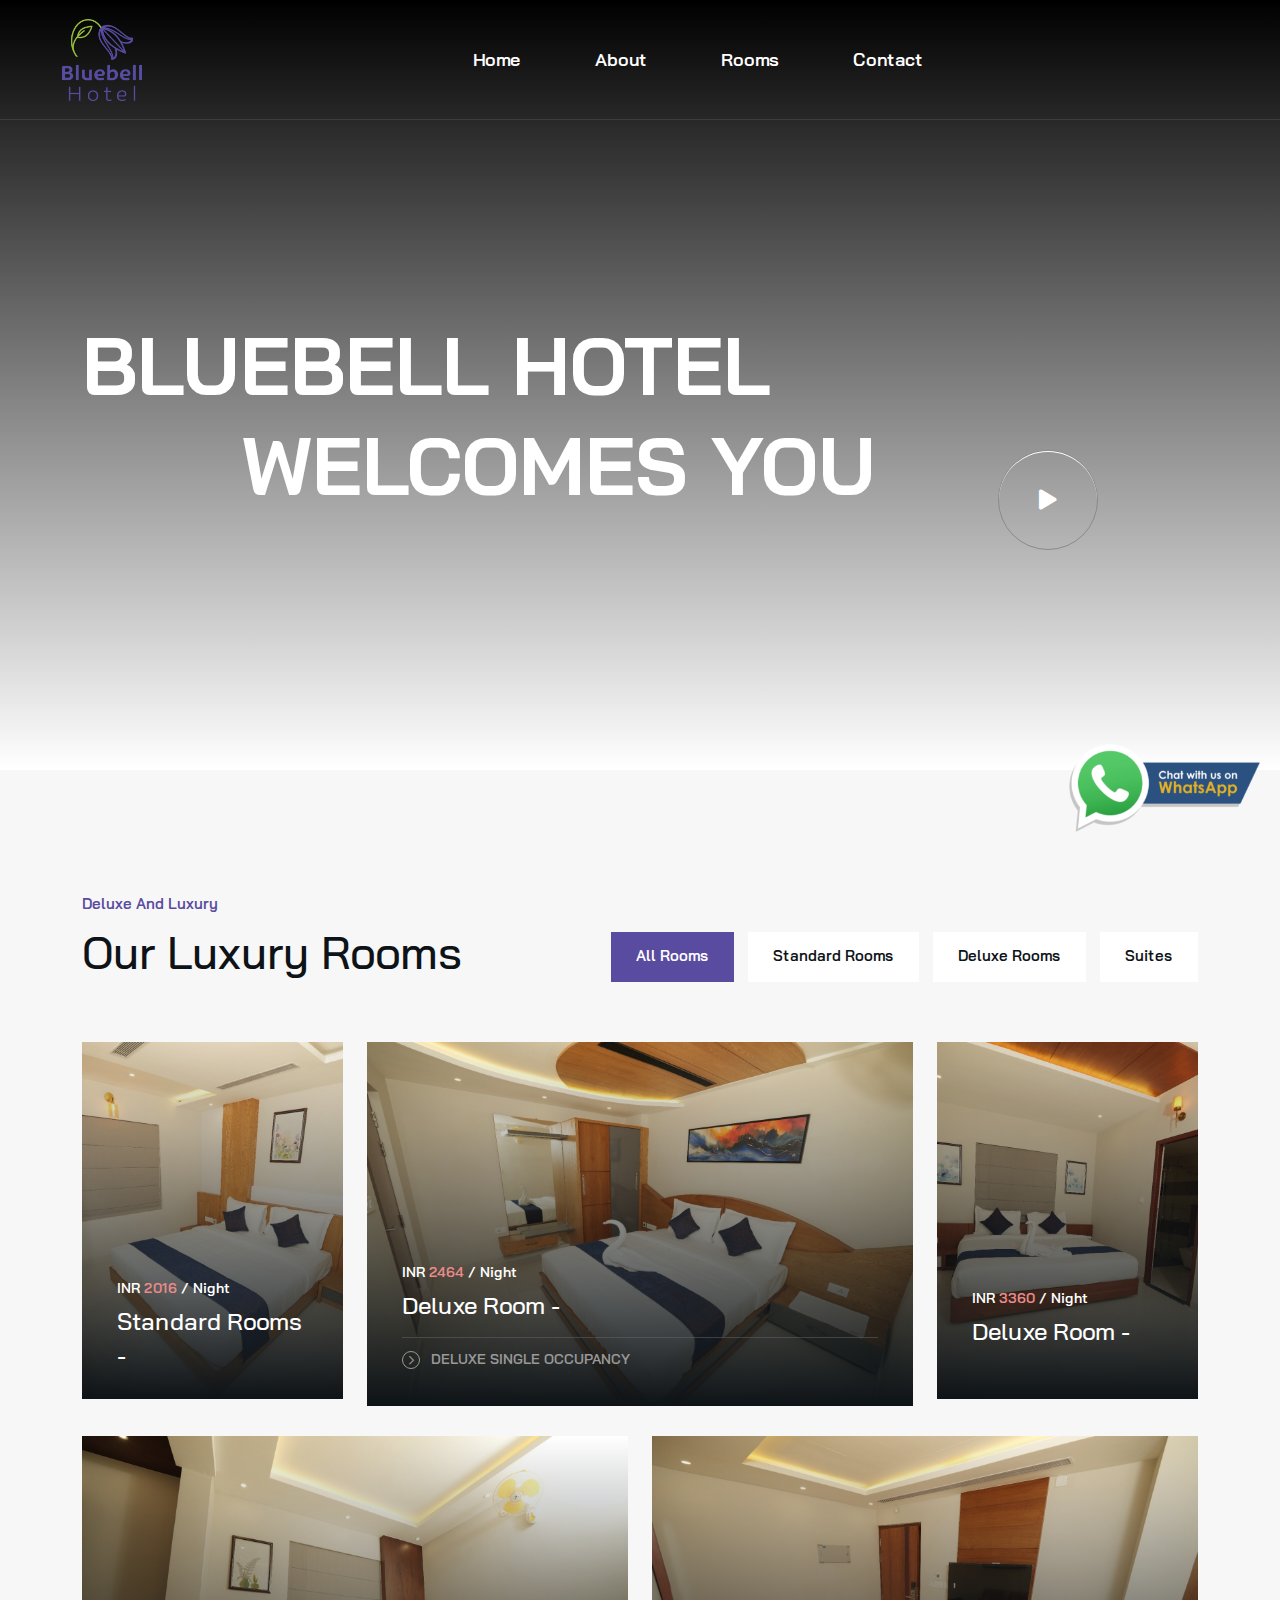
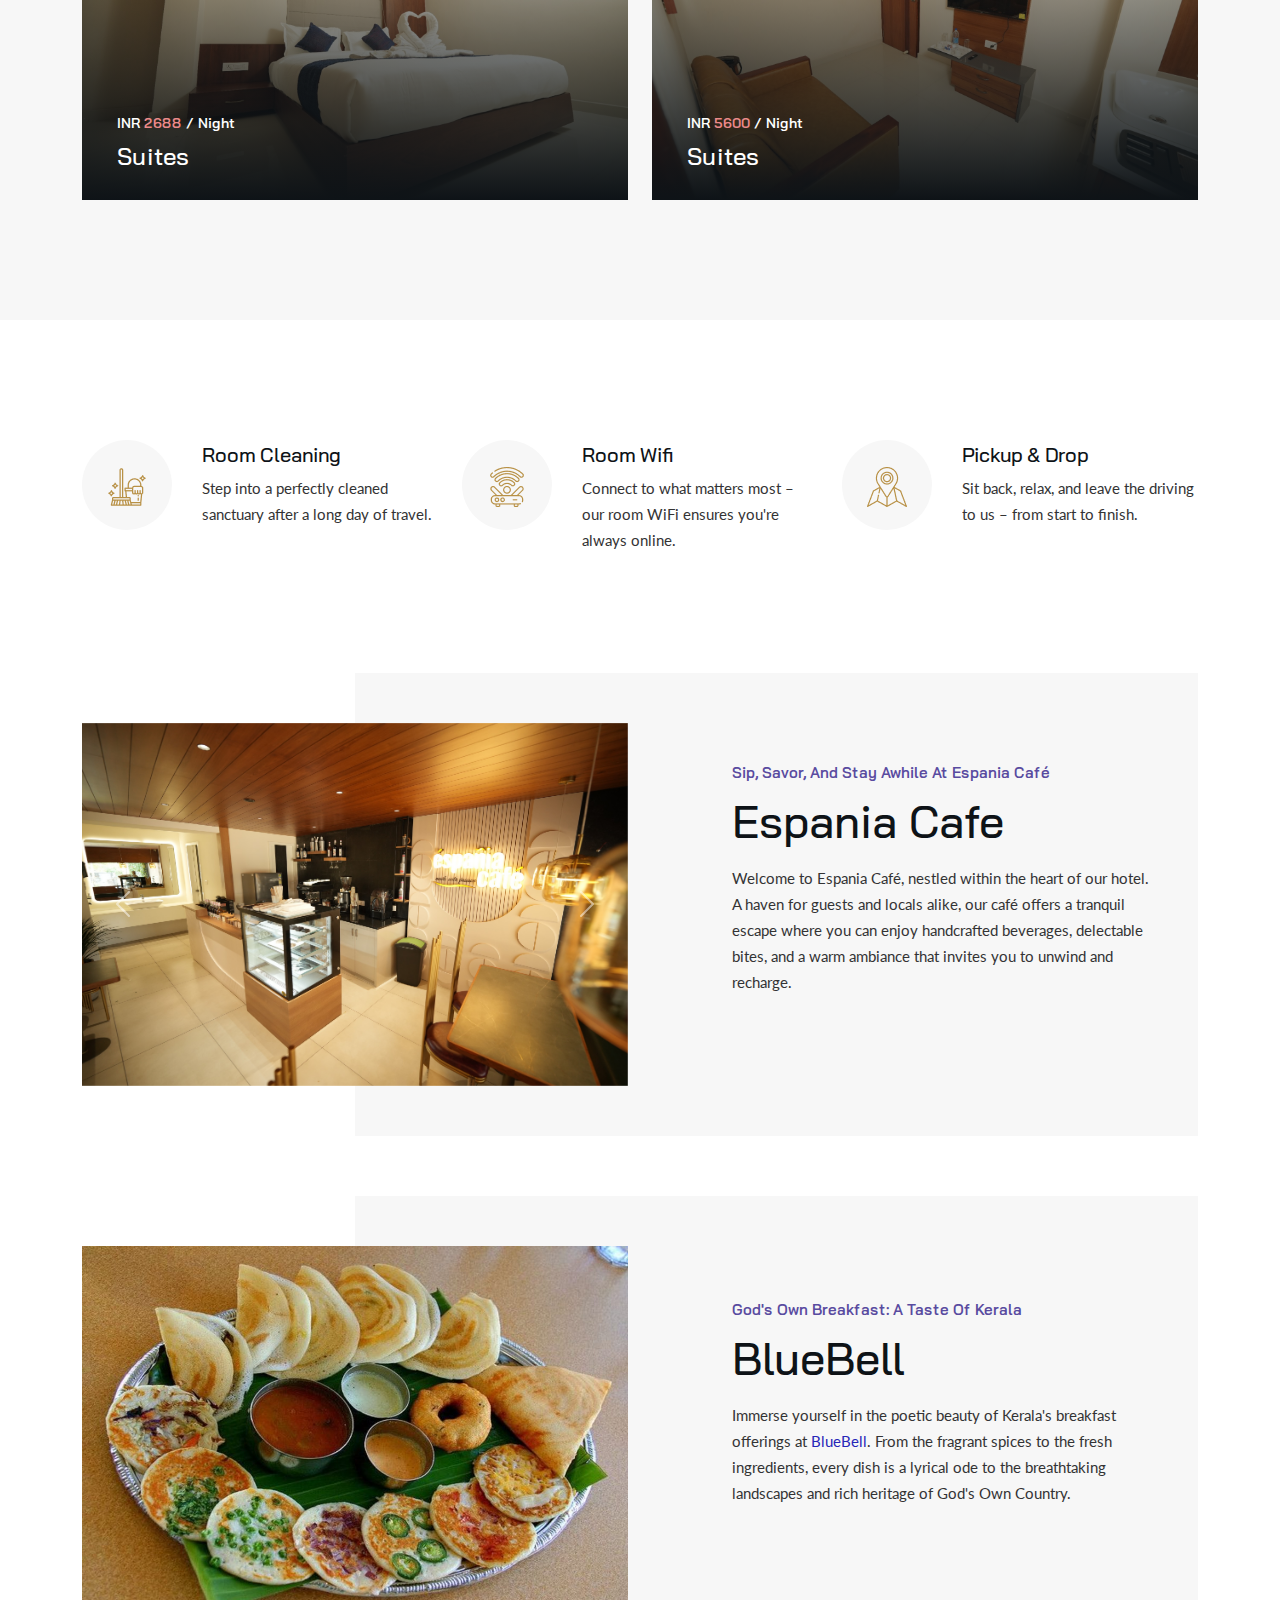
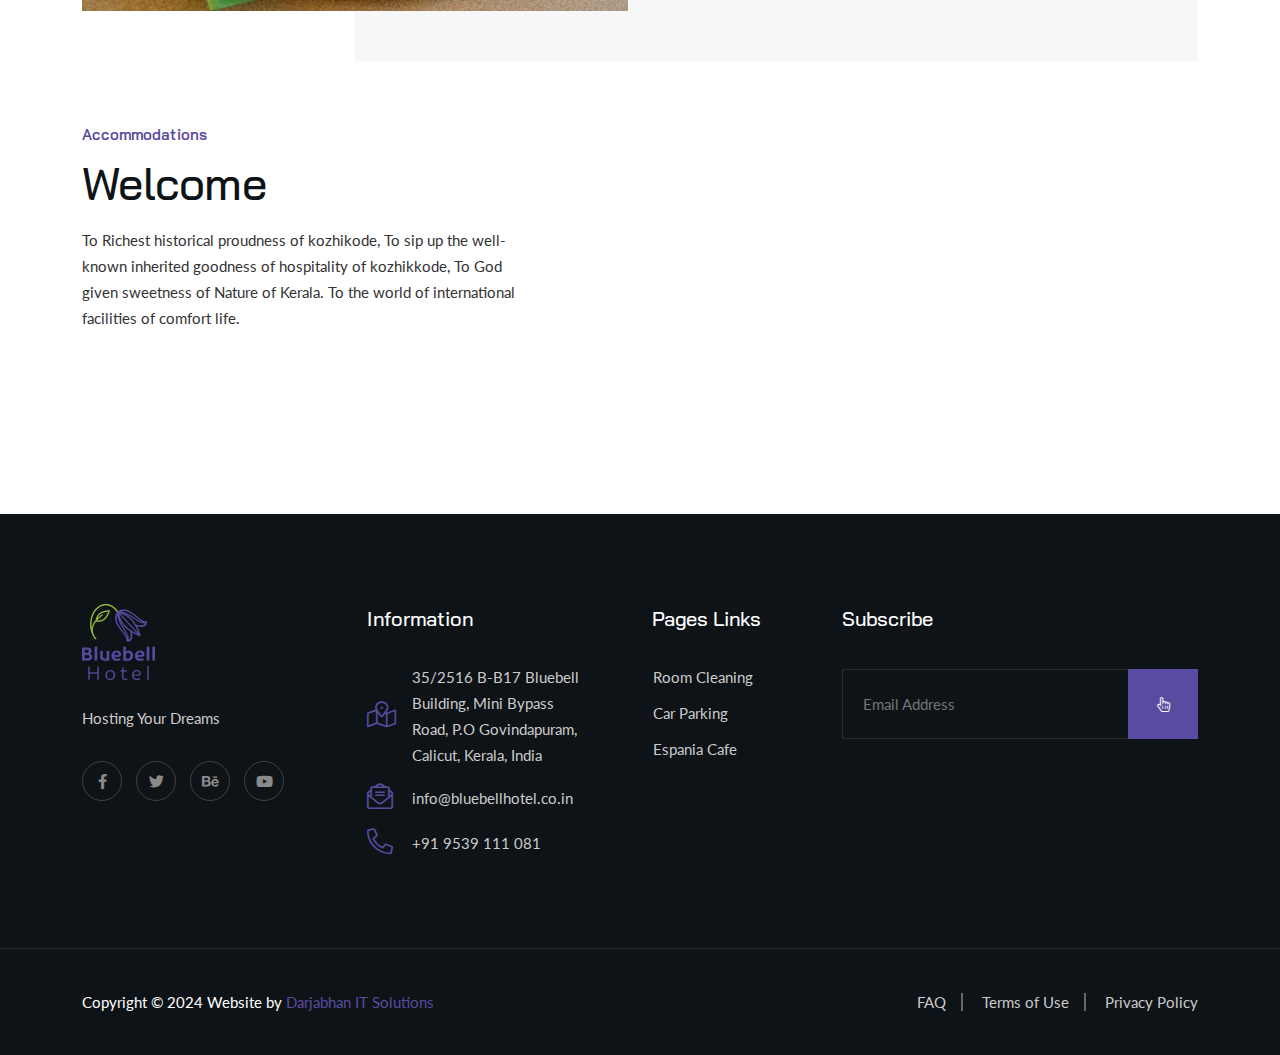
==== index.html @ e81a4ca1 "feature slide" ====
<!DOCTYPE html>
<html lang="en">

<head>
	<!-- Start Meta -->
	<meta charset="UTF-8">
	<meta http-equiv="X-UA-Compatible" content="IE=edge" />
	<meta name="description" content="Hostily - Luxury Hotel Booking HTML5 Template" />
	<meta name="keywords" content="Creative, Digital, multipage, landing, freelancer template" />
	<meta name="author" content="ThemeOri">
	<meta name="viewport" content="width=device-width, initial-scale=1">
	<meta name="description"
		content="Welcome to Blue Bell Hotel – a haven of luxury and comfort in Kozhikode. Explore our elegant accommodations, exceptional services, and discover the charm of our vibrant city. Book your stay today!">

	<meta name="keywords" content="Hotel in Kozhikode,Calicut,Hotel in Calicut,Calicut Hotels, Kozhikode Hotels,
					Calicut Airport, Calicut Railway, Blue Bell Hotel Kozhikode, BlueBellHotel Calicut, Best Hotel,
					Hygiene,Calicut Beach, Kozhikode Beach,Air India Express, Calicut food, Kozhikoden ,
					Blue Bell Hotel, Luxury Accommodation, Kozhikode, Hospitality, Comfort, Travel">
	<meta property="og:url" content="http://bluebellhotel.co.in/">
	<meta property="og:title" content="Best Hotels in Calicut | Blue Bell Hotel | Hotels in Kozhikode">
	<meta property="og:site_name" content="Blue Bell Hotel">
	<link rel="icon" href="" />


	<link rel="canonical" href="http://bluebellhotel.co.in/" />
	<!-- Title of Site -->
	<title>BlueBell Calicut</title>
	<!-- Favicons -->
	<link rel="icon" type="image/png" href="assets/Images/Logo.png">
	<!-- Bootstrap CSS -->
	<link rel="stylesheet" href="assets/css/bootstrap.min.css">
	<!-- Font Awesome CSS -->
	<link rel="stylesheet" href="assets/css/all.css">
	<!-- Animate CSS -->
	<link rel="stylesheet" href="assets/css/animate.css">
	<!-- Nice Select CSS -->
	<link rel="stylesheet" href="assets/css/nice-select.css">
	<!-- Swiper Bundle CSS -->
	<link rel="stylesheet" href="assets/css/swiper-bundle.min.css">
	<!-- Magnific Popup CSS -->
	<link rel="stylesheet" href="assets/css/magnific-popup.css">
	<!-- Mean Menu CSS -->
	<link rel="stylesheet" href="assets/css/meanmenu.min.css">
	<!-- Custom CSS -->
	<link rel="stylesheet" href="assets/sass/style.css">
</head>

<body>
	<!-- Preloader start -->
	<div class="theme-loader">
		<div class="spinner">
			<div class="double-bounce1"></div>
			<div class="double-bounce2"></div>
		</div>
	</div>
	<!-- Preloader end -->
	<!-- Header Area Start -->
	<div class="header__sticky one">
		<div class="header__area page">
			<div class="container custom__container">
				<div class="header__area-menubar">
					<div class="header__area-menubar-left">
						<div class="header__area-menubar-left-logo">
							<a href="index.html"><img src="assets/Images/BLUEBELL HOTEL LOGO - FINAL.png" width="80px"
									alt=""></a>
							<div class="responsive-menu"></div>
						</div>
					</div>
					<div class="header__area-menubar-right">
						<div class="header__area-menubar-right-menu menu-responsive">
							<ul id="mobilemenu">
								<li><a href="index.html">Home</a></li>
								<li><a href="about.html">About</a></li>
								<li><a href="room-style.html">Rooms</a></li>
								<li><a href="contact.html">Contact</a></li>

								<!-- <li class="menu-item-has-children"><a href="#">Pages</a>

									<ul class="sub-menu">
										<li><a href="about.html">About</a></li>
										<li><a href="services-team.html">Team</a></li>
										<li><a href="services-details.html">Services Details</a></li>
										<li><a href="coming-soon.html">Coming Soon</a></li>
									</ul>
								</li>
								<li class="menu-item-has-children"><a href="#">Room</a>
									<ul class="sub-menu">
										<li><a href="room-style.html">Room Style</a></li>
										<li><a href="room-modern.html">Room Modern</a></li>
										<li><a href="room-list.html">Room List</a></li>
										<li><a href="room-details.html">Room Details</a></li>
									</ul>
								</li> -->
								<!-- <li class="menu-item-has-children"><a href="#">Blog</a>
									<ul class="sub-menu">
										<li><a href="blog-grid.html">Blog Grid</a></li>
										<li><a href="blog-standard.html">Blog Standard</a></li>
										<li><a href="blog-details.html">Blog Details</a></li>
									</ul>
								</li> -->
							</ul>
						</div>
					</div>
					<div class="header__area-menubar-right-box">
						<!-- <div class="header__area-menubar-right-box-btn">
							<a class="theme-btn" href="contact.html">Book Now<i class="fal fa-long-arrow-right"></i></a>
						</div> -->
					</div>
				</div>
			</div>
		</div>
	</div>
	<!-- Header Area End -->
	<!-- Banner Area Start -->
	<!-- <div class="banner__area" data-background="assets/BlueBellImage/BluebellPhotos.jpg"> -->
	<div class="banner__area" >
		<div class="container">
			<div class="row">
				<div class="col-xl-12">
					<div class="banner__area-title">
						<h1>BLUEBELL HOTEL
							<span>WELCOMES YOU</span>
						</h1>
						<div class="banner__area-title-video">
							<div class="video__play">
								<a class="video-popup" href=""><i class="fas fa-play"></i></a>
							</div>
						</div>
					</div>
				</div>
			</div>
			<!-- <div class="row">
				<form action="#">
					<div class="check__area">
						<div class="check__area-item">						
							<p>Check In<input id="date" type="date"></p>								
						</div>
						<div class="check__area-item">						
							<p>Check Out<input id="date2" type="date"></p>								
						</div>
						<div class="check__area-item">						
							<div class="check__area-item-room">
								<p>Room</p>
								<select name="select">
									<option value="1">1 Room</option>
									<option value="2">2 Room</option>
									<option value="3">3 Room</option>
									<option value="4">4 Room</option>
									<option value="5">5 Room</option>
								</select>
							</div>								
						</div>
						<div class="check__area-item button">
							<button class="theme-btn" type="submit">Check Now</button>							
						</div>
					</div>
				</form>
			</div> -->
		</div>
		<div class="sliding-background">
			<img src="assets/BlueBellImage/BluebellPhotos.jpg" alt="Slide 1">
			<img src="assets/BlueBellImage/BluebellPhotos-2.jpg" alt="Slide 2">
			<img src="assets/BlueBellImage/BluebellPhotos-5.jpg" alt="Slide 3">
			<img src="assets/BlueBellImage/BluebellPhotos-7.jpg" alt="Slide 4">
			<!-- Add more images as needed -->
		</div>
	</div>
	<!-- Banner Area End -->

	<!-- Deluxe Area Start -->
	<div class="deluxe__area section-padding">
		<div class="container">
			<div class="row align-items-end mb-60">
				<div class="col-xl-5">
					<div class="deluxe__area-title">
						<span class="subtitle__one">Deluxe and Luxury</span>
						<h2>Our Luxury Rooms</h2>
					</div>
				</div>
				<div class="col-xl-7">
					<div class="deluxe__area-btn">
						<ul>
							<li class="active" data-filter="*">All Rooms</li>
							<li data-filter=".standard">Standard Rooms</li>
							<li data-filter=".deluxe">Deluxe Rooms</li>
							<li data-filter=".suite">Suites</li>
						</ul>
					</div>
				</div>
			</div>
			<div class="row deluxe__area-active">
				<div class="col-xl-3 col-lg-4 mb-30 standard">
					<div class="deluxe__area-item">
						<div class="deluxe__area-item-image">
							<img class="img__full" src="assets/BlueBellImage/Rooms/StdRoom/stdroom2.jpeg" alt="">
						</div>
						<div class="deluxe__area-item-content">
							<h6><a href="#">INR <span> 2016</span> / Night</a></h6>
							<h4><a href="room-details.html">Standard Rooms - <span></span></a></h4>
							<a class="simple-btn" href="contact.html"><i class="far fa-chevron-right"></i>
								Single occupancy
							</a>
						</div>
					</div>
				</div>
				<div class="col-xl-6 col-lg-8 mb-30 deluxe">
					<div class="deluxe__area-item deluxe__area-item-hover">
						<div class="deluxe__area-item-image">
							<img class="img__full" src="assets/BlueBellImage/Rooms/DeluxeRoom/delux5.jpeg" width="50%"
								height="50%" alt="">
						</div>
						<div class="deluxe__area-item-content">
							<h6><a href="#">INR <span>2464</span> / Night</a></h6>
							<h4><a href="room-details.html">Deluxe Room -</a></h4>
							<a class="simple-btn" href="contact.html"><i class="far fa-chevron-right"></i>
								Deluxe Single Occupancy
							</a>
						</div>
					</div>
				</div>
				<div class="col-xl-3 col-lg-4 mb-30 deluxe">
					<div class="deluxe__area-item">
						<div class="deluxe__area-item-image">
							<img class="img__full" src="assets/BlueBellImage/Rooms/DeluxeRoom/delux1.jpeg" alt="">
						</div>
						<div class="deluxe__area-item-content">
							<h6><a href="#">INR <span>3360</span> / Night</a></h6>
							<h4><a href="room-details.html">Deluxe Room -</a></h4>
							<a class="simple-btn" href="contact.html"><i class="far fa-chevron-right"></i>
								Deluxe Double Occupancy
							</a>
						</div>
					</div>
				</div>
				<div class="col-xl-6 col-lg-8 lg-mb-30 suite">
					<div class="deluxe__area-item">
						<div class="deluxe__area-item-image">
							<img class="img__full" src="assets/BlueBellImage/Rooms/Suit/suit2.jpeg" alt="">
						</div>
						<div class="deluxe__area-item-content">
							<h6><a href="#">INR <span>2688</span> / Night</a></h6>
							<h4><a href="room-details.html">Suites</a></h4>
							<a class="simple-btn" href="contact.html"><i class="far fa-chevron-right"></i>
								Suite Single Room (Double Occupancy)
							</a>
						</div>
					</div>
				</div>
				<div class="col-xl-6 suite">
					<div class="deluxe__area-item">
						<div class="deluxe__area-item-image">
							<img class="img__full" src="assets/BlueBellImage/Rooms/Suit/suit4.jpeg" alt="">
						</div>
						<div class="deluxe__area-item-content">
							<h6><a href="#">INR <span>5600</span> / Night</a></h6>
							<h4><a href="room-details.html">Suites</a></h4>
							<a class="simple-btn" href="contact.html"><i class="far fa-chevron-right"></i>
								Suite Double Room (4 Occupancy)
							</a>
						</div>
					</div>
				</div>
			</div>
		</div>
	</div>
	<!-- Deluxe Area End -->

	<!-- Accommodations Area End -->
	<!-- Video Area Start -->
	<!-- <div class="video__area" data-background="assets/Images/banner.jpg">
		<div class="container">
			<div class="row align-items-center">
				<div class="col-xxl-6 col-xl-7 col-lg-8">
					<div class="video__area-title">
						<h2>Book hotel rooms, get deals & book flights online.</h2>
					</div>
				</div>
				<div class="col-xxl-6 col-xl-5 col-lg-4">
					<div class="video__area-right">
						<div class="video__play">
							<a class="video-popup" href="https://www.youtube.com/watch?v=0WC-tD-njcA"><i class="fas fa-play"></i></a>
						</div>
					</div>
				</div>
			</div>
		</div>
	</div> -->
	<!-- Video Area End -->
	<!-- Services Area Start -->
	<div class="services__area section-padding">
		<div class="container">
			<div class="row">
				<div class="col-xl-4 col-lg-4 col-md-6 col-sm-6 lg-mb-30">
					<div class="services__area-item">
						<div class="services__area-item-icon">
							<img src="assets/img/icon/cleaning.png" alt="">
						</div>
						<div class="services__area-item-content">
							<h5><a href="#">Room Cleaning</a></h5>
							<p>Step into a perfectly cleaned sanctuary after a long day of travel.</p>
						</div>
					</div>
				</div>
				<div class="col-xl-4 col-lg-4 col-md-6 col-sm-6 sm-mb-30">
					<div class="services__area-item">
						<div class="services__area-item-icon">
							<img src="assets/img/icon/wifi.png" alt="">
						</div>
						<div class="services__area-item-content">
							<h5><a href="#">Room Wifi</a></h5>
							<p>Connect to what matters most – our room WiFi ensures you're always online.</p>
						</div>
					</div>
				</div>
				<div class="col-xl-4 col-lg-4 col-md-6 col-sm-6">
					<div class="services__area-item">
						<div class="services__area-item-icon">
							<img src="assets/img/icon/location.png" alt="">
						</div>
						<div class="services__area-item-content">
							<h5><a href="#">Pickup & Drop</a></h5>
							<p>Sit back, relax, and leave the driving to us – from start to finish.</p>
						</div>
					</div>
				</div>
			</div>
		</div>
	</div>
	<!-- Services Area End -->
	<!-- Feature Area Start -->
	<div class="feature__area">
		<div class="container">
			<div class="row align-items-center bg-left mb-60">
				<div class="col-xl-6 col-lg-6 ">
					<div class="feature__area-image">
						<div id="carouselExampleControls" class="carousel slide" data-bs-ride="carousel">
							<div class="carousel-inner">
							  <div class="carousel-item active">
								<img src="assets/BlueBellImage/espaniacafe2.jpeg" class="d-block w-100" alt="...">
							  </div>
							  <div class="carousel-item">
								<img src="assets/BlueBellImage/espania.JPG" class="d-block w-100" alt="...">
							  </div>
							  <div class="carousel-item">
								<img src="assets/BlueBellImage/esp.JPG" class="d-block w-100" alt="...">
							  </div>
							</div>
							<button class="carousel-control-prev" type="button" data-bs-target="#carouselExampleControls" data-bs-slide="prev">
							  <span class="carousel-control-prev-icon" aria-hidden="true"></span>
							  <span class="visually-hidden">Previous</span>
							</button>
							<button class="carousel-control-next" type="button" data-bs-target="#carouselExampleControls" data-bs-slide="next">
							  <span class="carousel-control-next-icon" aria-hidden="true"></span>
							  <span class="visually-hidden">Next</span>
							</button>
						  </div>
					</div>
				</div>
				<div class="col-xl-6 col-lg-6 ">
					<div class="feature__area-left">
						<div class="feature__area-left-title">
							<span class="subtitle__one">Sip, Savor, and Stay Awhile at Espania Café</span>
							<h2>Espania Cafe</h2>
							<p>Welcome to Espania Café, nestled within the heart of our hotel. A haven for guests and
								locals alike, our café offers a tranquil escape where you can enjoy handcrafted
								beverages, delectable bites, and a warm ambiance that invites you to unwind and
								recharge.</p>
							<!-- <a class="theme-border-btn" href="services-details.html">Read More<i
									class="fal fa-long-arrow-right"></i></a> -->
						</div>
					</div>
				</div>
			</div>
			<div class="row align-items-center bg-left mb-60">
				<div class="col-xl-6 col-lg-6">
					<div class="feature__area-image">
						<img class="img__full" src="assets/Images/IndianFood.jpg" alt="">
					</div>
				</div>
				<div class="col-xl-6 col-lg-6">
					<div class="feature__area-left">
						<div class="feature__area-left-title">
							<span class="subtitle__one">God's Own Breakfast: A Taste of Kerala</span>
							<h2>BlueBell</h2>
							<p>Immerse yourself in the poetic beauty of Kerala's breakfast offerings at <span
									style="color: rgb(38, 38, 184);">BlueBell</span>. From
								the fragrant spices to the fresh ingredients, every dish is a lyrical ode to the
								breathtaking landscapes and rich heritage of God's Own Country.</p>
							<!-- <a class="theme-border-btn" href="services-details.html">Read More<i
									class="fal fa-long-arrow-right"></i></a> -->
						</div>
					</div>
				</div>
			</div>
			<!-- <div class="row align-items-center bg-right mb-60">
				<div class="col-xl-6 col-lg-6  order-last order-lg-first">
					<div class="feature__area-left">
						<div class="feature__area-left-title">
							<span class="subtitle__one">Read Our Books</span>
							<h2>The Library</h2>
							<p>Proin massa augue, lacinia at blandit ac, fringilla scelerisque tortor. Mauris sit amet lectus porta,</p>
							<a class="theme-border-btn" href="services-details.html">Read More<i class="fal fa-long-arrow-right"></i></a>
						</div>
					</div>
				</div>
				<div class="col-xl-6 col-lg-6">
					<div class="feature__area-image">
						<img class="img__full" src="assets/img/features/feature-2.jpg" alt="">
					</div>
				</div>
			</div> -->

			<!-- <div class="row align-items-center bg-right">
				<div class="col-xl-6 col-lg-6 order-last order-lg-first">
					<div class="feature__area-left">
						<div class="feature__area-left-title">
							<span class="subtitle__one">Experiences</span>
							<h2>Swimming Pool</h2>
							<p>Proin massa augue, lacinia at blandit ac, fringilla scelerisque tortor. Mauris sit amet
								lectus porta,</p>
							<a class="theme-border-btn" href="services-details.html">Read More<i
									class="fal fa-long-arrow-right"></i></a>
						</div>
					</div>
				</div>
				<div class="col-xl-6 col-lg-6">
					<div class="feature__area-image">
						<img class="img__full" src="assets/Images/swimming.jpg" alt="">
					</div>
				</div>
			</div> -->
		</div>
	</div>
	<!-- Feature Area End -->
	<!-- Accommodations Area Start -->
	<!-- <div class="accommodations__area section-padding"> -->
	<div class="accommodations__area " style="padding-bottom: 10%;">
		<div class="container">
			<div class="row align-items-center">
				<div class="col-xl-5 col-lg-6 lg-mb-30">
					<div class="accommodations__area-title">
						<span class="subtitle__one">Accommodations</span>
						<h2>Welcome </h2>
						<p>To Richest historical proudness of kozhikode,
							To sip up the well-known inherited goodness of hospitality of kozhikkode,
							To God given sweetness of Nature of Kerala.
							To the world of international facilities of comfort life.
						</p>
						<!-- <a class="theme-btn" href="about.html">Read More<i class="fal fa-long-arrow-right"></i></a> -->
					</div>
				</div>
				<div class="col-xl-7 col-lg-6">
					<div class="accommodations__area-right">
						<div class="accommodations__area-right-image">
							<img src="assets/BlueBellImage/FrontOffice.JPG" alt="">
							<!-- <div class="accommodations__area-right-image-two">
								<img src="assets/BlueBellImage/esp.JPG" width="450px" alt="">
							</div> -->
						</div>
					</div>
				</div>
			</div>
		</div>
	</div>
	<!-- Testimonial Area Start -->
	<!-- <div class="testimonial__area section-padding pb-0">
		<div class="container">
			<div class="row">
				<div class="col-xl-12">
					<div class="testimonial__area-bg">
						<div class="swiper testimonial__slider">
							<div class="swiper-wrapper">
								<div class="swiper-slide">
									<div class="testimonial__area-item">
										<div class="testimonial__area-item-image">
											<img class="img__full" src="assets/Images/client1.png" alt="">
										</div>
										<div class="testimonial__area-item-content">
											<h4>David Beckham</h4>
											<span>UX Designer</span>
											<p>Proin massa augue, lacinia at blandit ac, fringilla scelerisque tortor.
												Mauris sit amet lectus porta, porta lectus non, malesuada neque. Integer
												in tempus leo. Quisque vitae leo ac ex suscipit iaculis eu in nisl.
												Donec vestibulum volutpat lectus, vel aliquet massa porttitor in.
												Integer eleifend</p>
										</div>
									</div>
								</div>
								<div class="swiper-slide">
									<div class="testimonial__area-item">
										<div class="testimonial__area-item-image">
											<img class="img__full" src="assets/img/avatar/testimonial-2.jpg" alt="">
										</div>
										<div class="testimonial__area-item-content">
											<h4>David Fincher</h4>
											<span>UX Designer</span>
											<p>Proin massa augue, lacinia at blandit ac, fringilla scelerisque tortor.
												Mauris sit amet lectus porta, porta lectus non, malesuada neque. Integer
												in tempus leo. Quisque vitae leo ac ex suscipit iaculis eu in nisl.
												Donec vestibulum volutpat lectus, vel aliquet massa porttitor in.
												Integer eleifend</p>
										</div>
									</div>
								</div>
								<div class="swiper-slide">
									<div class="testimonial__area-item">
										<div class="testimonial__area-item-image">
											<img class="img__full" src="assets/img/avatar/testimonial-3.jpg" alt="">
										</div>
										<div class="testimonial__area-item-content">
											<h4>Ridley Scott</h4>
											<span>UX Designer</span>
											<p>Proin massa augue, lacinia at blandit ac, fringilla scelerisque tortor.
												Mauris sit amet lectus porta, porta lectus non, malesuada neque. Integer
												in tempus leo. Quisque vitae leo ac ex suscipit iaculis eu in nisl.
												Donec vestibulum volutpat lectus, vel aliquet massa porttitor in.
												Integer eleifend</p>
										</div>
									</div>
								</div>
							</div>
						</div>
						<div class="testimonial__area-item-dots">
							<div class="pagination"></div>
						</div>
					</div>
				</div>
			</div>
		</div>
	</div> -->
	<!-- Testimonial Area End -->
	<!-- Blog Area Start -->
	<!-- <div class="blog__area section-padding">
		<div class="container">
			<div class="row mb-60">
				<div class="col-xl-12">
					<div class="blog__area-title">
						<span class="subtitle__one">Our Blog</span>
						<h2>Read Our Blog amd News</h2>						
					</div>					
				</div>
			</div>
			<div class="row">
				<div class="col-xl-4 col-lg-6 xl-mb-30">
					<div class="blog__area-item">
						<div class="blog__area-item-image">
							<a href="blog-details.html"><img src="assets/img/blog/blog-1.jpg" alt=""></a>
						</div>
						<div class="blog__area-item-content">
							<div class="blog__area-item-content-box">
								<div class="blog__area-item-content-box-date">
									<h3>27</h3>
									<span>July 2022</span>
								</div>
								<div class="blog__area-item-content-box-title">
									<h5><a href="blog-details.html">The ultimate guide to finding the best hotels in your area.</a></h5>
								</div>
							</div>
							<div class="blog__area-item-content-btn">
								<a class="simple-btn-2" href="blog-details.html">Read More<i class="fal fa-long-arrow-right"></i></a>
							</div>
						</div>
					</div>
				</div>
				<div class="col-xl-4 col-lg-6 lg-mb-30">
					<div class="blog__area-item blog__area-item-hover">
						<div class="blog__area-item-image">
							<a href="blog-details.html"><img src="assets/img/blog/blog-2.jpg" alt=""></a>
						</div>
						<div class="blog__area-item-content">
							<div class="blog__area-item-content-box">
								<div class="blog__area-item-content-box-date">
									<h3>27</h3>
									<span>July 2022</span>
								</div>
								<div class="blog__area-item-content-box-title">
									<h5><a href="blog-details.html">Book a room Today most Affordable Rates.</a></h5>
								</div>
							</div>
							<div class="blog__area-item-content-btn">
								<a class="simple-btn-2" href="blog-details.html">Read More<i class="fal fa-long-arrow-right"></i></a>
							</div>
						</div>
					</div>
				</div>
				<div class="col-xl-4 col-lg-6">
					<div class="blog__area-item">
						<div class="blog__area-item-image">
							<a href="blog-details.html"><img src="assets/img/blog/blog-3.jpg" alt=""></a>
						</div>
						<div class="blog__area-item-content">
							<div class="blog__area-item-content-box">
								<div class="blog__area-item-content-box-date">
									<h3>27</h3>
									<span>July 2022</span>
								</div>
								<div class="blog__area-item-content-box-title">
									<h5><a href="blog-details.html">Hotel Booking is the best choice for hotel booking.</a></h5>
								</div>
							</div>
							<div class="blog__area-item-content-btn">
								<a class="simple-btn-2" href="blog-details.html">Read More<i class="fal fa-long-arrow-right"></i></a>
							</div>
						</div>
					</div>
				</div>
			</div>
		</div>
	</div> -->
	<!-- Blog Area End -->
	<!-- Footer Area Start -->
	<div class="footer__area">
		<div class="container">
			<div class="row">
				<div class="col-xl-3 col-lg-3 col-md-6 col-sm-6 sm-mb-30">
					<div class="footer__area-widget">
						<div class="footer__area-widget-about">
							<div class="footer__area-widget-about-logo">
								<a href="index.html"><img src="assets/Images/bluebell_hotel_logo_final (2).png"
										alt=""></a>
							</div>
							<p>Hosting Your Dreams
							</p>
							<div class="footer__area-widget-about-social">
								<ul>
									<li><a href="#"><i class="fab fa-facebook-f"></i></a>
									</li>
									<li><a href="#"><i class="fab fa-twitter"></i></a>
									</li>
									<li><a href="#"><i class="fab fa-behance"></i></a>
									</li>
									<li><a href="#"><i class="fab fa-youtube"></i></a>
									</li>
								</ul>
							</div>
						</div>
					</div>
				</div>
				<div class="col-xl-3 col-lg-3 col-md-6 col-sm-6 lg-mb-30">
					<div class="footer__area-widget">
						<h5>Information</h5>
						<div class="footer__area-widget-contact">
							<div class="footer__area-widget-contact-item">
								<div class="footer__area-widget-contact-item-icon">
									<i class="fal fa-map-marked-alt"></i>
								</div>
								<div class="footer__area-widget-contact-item-content">
									<span><a href="#">35/2516 B-B17 Bluebell Building, Mini Bypass Road, P.O
											Govindapuram,
											Calicut, Kerala, India </a></span>
								</div>
							</div>
							<div class="footer__area-widget-contact-item">
								<div class="footer__area-widget-contact-item-icon">
									<i class="fal fa-envelope-open-text"></i>
								</div>
								<div class="footer__area-widget-contact-item-content">
									<span><a href="mailto:help.info@gamil.com">info@bluebellhotel.co.in</a></span>
								</div>
							</div>
							<div class="footer__area-widget-contact-item">
								<div class="footer__area-widget-contact-item-icon">
									<i class="fal fa-phone-alt"></i>
								</div>
								<div class="footer__area-widget-contact-item-content">
									<span><a href="tel:+91 9539 111 081">+91 9539 111 081</a></span>
								</div>
							</div>
						</div>
					</div>
				</div>
				<div class="col-xl-2 col-lg-2 col-md-5 col-sm-4 sm-mb-30">
					<div class="footer__area-widget">
						<h5>Pages Links</h5>
						<div class="footer__area-widget-menu">
							<ul>
								<li><a href=""><i class="fal fa-angle-double-right"></i>Room
										Cleaning</a></li>
								<li><a href=""><i class="fal fa-angle-double-right"></i>Car
										Parking</a></li>
								<li><a href=""><i class="fal fa-angle-double-right"></i>Espania Cafe
									</a></li>
							</ul>
						</div>
					</div>
				</div>
				<div class="col-xl-4 col-lg-4 col-md-7 col-sm-8">
					<div class="footer__area-widget">
						<h5>Subscribe</h5>
						<div class="footer__area-widget-subscribe">
							<form action="#">
								<input type="text" name="email" placeholder="Email Address" required="">
								<button type="submit"><i class="fal fa-hand-pointer"></i></button>
							</form>
						</div>
					</div>
				</div>
			</div>
		</div>
		<div class="copyright__area">
			<div class="container">
				<div class="row align-items-center">
					<div class="col-xl-6 col-lg-6 col-md-7 md-mb-10">
						<div class="copyright__area-left md-t-center">
							<p>Copyright © 2024 <a href="https://themeforest.net/user/themeori/portfolio"></a>
								Website by <a href="index.html">Darjabhan IT Solutions</a></p>
						</div>
					</div>
					<div class="col-xl-6 col-lg-6 col-md-5">
						<div class="copyright__area-right t-right md-t-center">
							<ul>
								<li><a href="#">FAQ</a></li>
								<li><a href="#">Terms of Use</a></li>
								<li><a href="#">Privacy Policy</a></li>
							</ul>
						</div>
					</div>
				</div>
			</div>
		</div>
	</div>
	<!-- Footer Area End -->
	<!--Whatsapp Btn Start-->
	<!-- WhatsApp Button -->
	<a href="https://wa.me/9539111081" target="_blank" class="whatsapp-btn text-end pb-5" id="whatsappBtn">
		<img src="assets/img/icon/whatsapp.png" alt="WhatsApp">
	</a>
	<!--Whatsapp Btn End-->
	<!-- Scroll Btn Start -->
	<div class="scroll-up">
		<svg class="scroll-circle svg-content" width="100%" height="100%" viewBox="-1 -1 102 102">
			<path d="M50,1 a49,49 0 0,1 0,98 a49,49 0 0,1 0,-98" />
		</svg>
	</div>
	<!-- Scroll Btn End -->
	<!-- Main JS -->
	<script src="assets/js/jquery-3.6.0.min.js"></script>
	<!-- Bootstrap JS -->
	<script src="assets/js/bootstrap.min.js"></script>
	<!-- Counter Up JS -->
	<script src="assets/js/jquery.counterup.min.js"></script>
	<!-- Popper JS -->
	<script src="assets/js/popper.min.js"></script>
	<!-- Magnific Popup JS -->
	<script src="assets/js/jquery.magnific-popup.min.js"></script>
	<!-- Nice Select JS -->
	<script src="assets/js/jquery.nice-select.min.js"></script>
	<!-- Swiper Bundle JS -->
	<script src="assets/js/swiper-bundle.min.js"></script>
	<!-- Waypoints JS -->
	<script src="assets/js/jquery.waypoints.min.js"></script>
	<!-- Mean Menu JS -->
	<script src="assets/js/jquery.meanmenu.min.js"></script>
	<!-- Isotope JS -->
	<script src="assets/js/isotope.pkgd.min.js"></script>
	<!-- Custom JS -->
	<script src="assets/js/custom.js"></script>
	<script async src="https://www.googletagmanager.com/gtag/js?id=G-JFGZ6PV6GW">
	</script>
	<script>
		window.dataLayer = window.dataLayer || [];
		function gtag() { dataLayer.push(arguments); }
		gtag('js', new Date());

		gtag('config', 'G-JFGZ6PV6GW');
	</script>
</body>

</html>
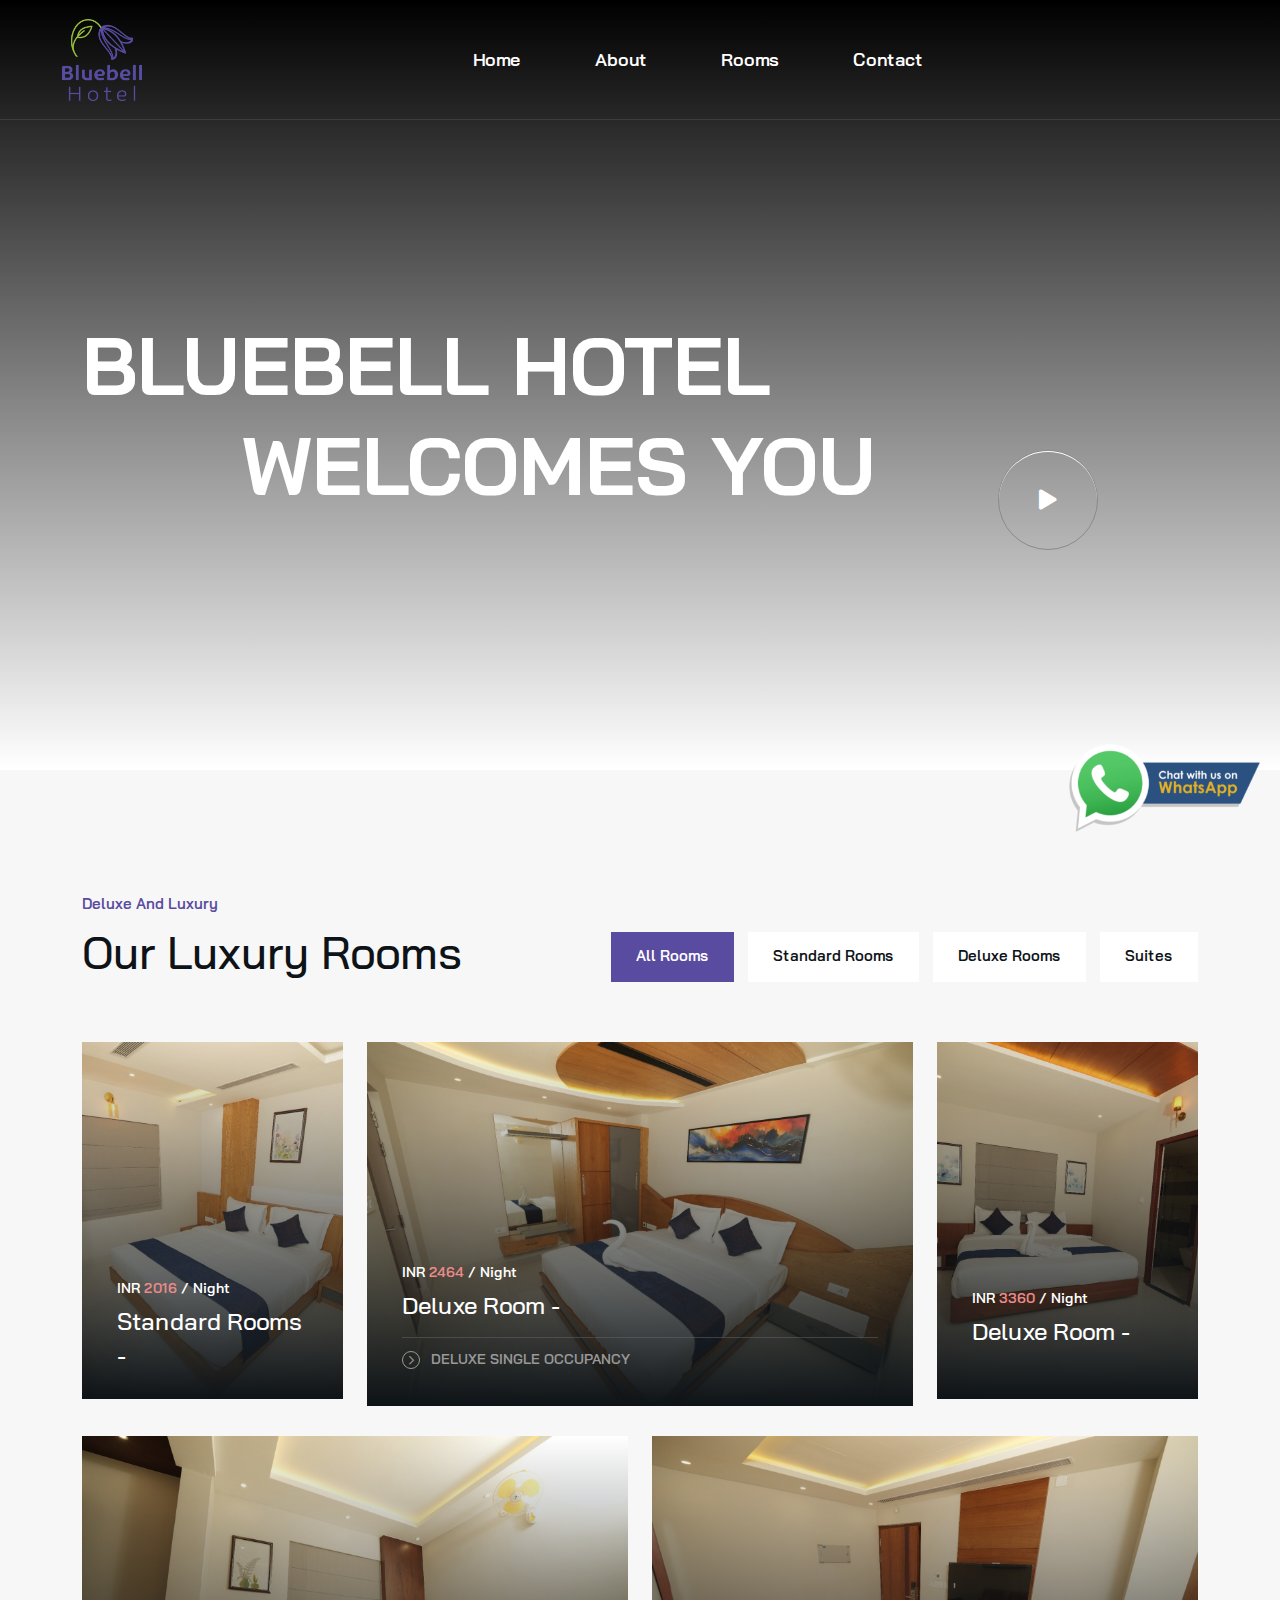
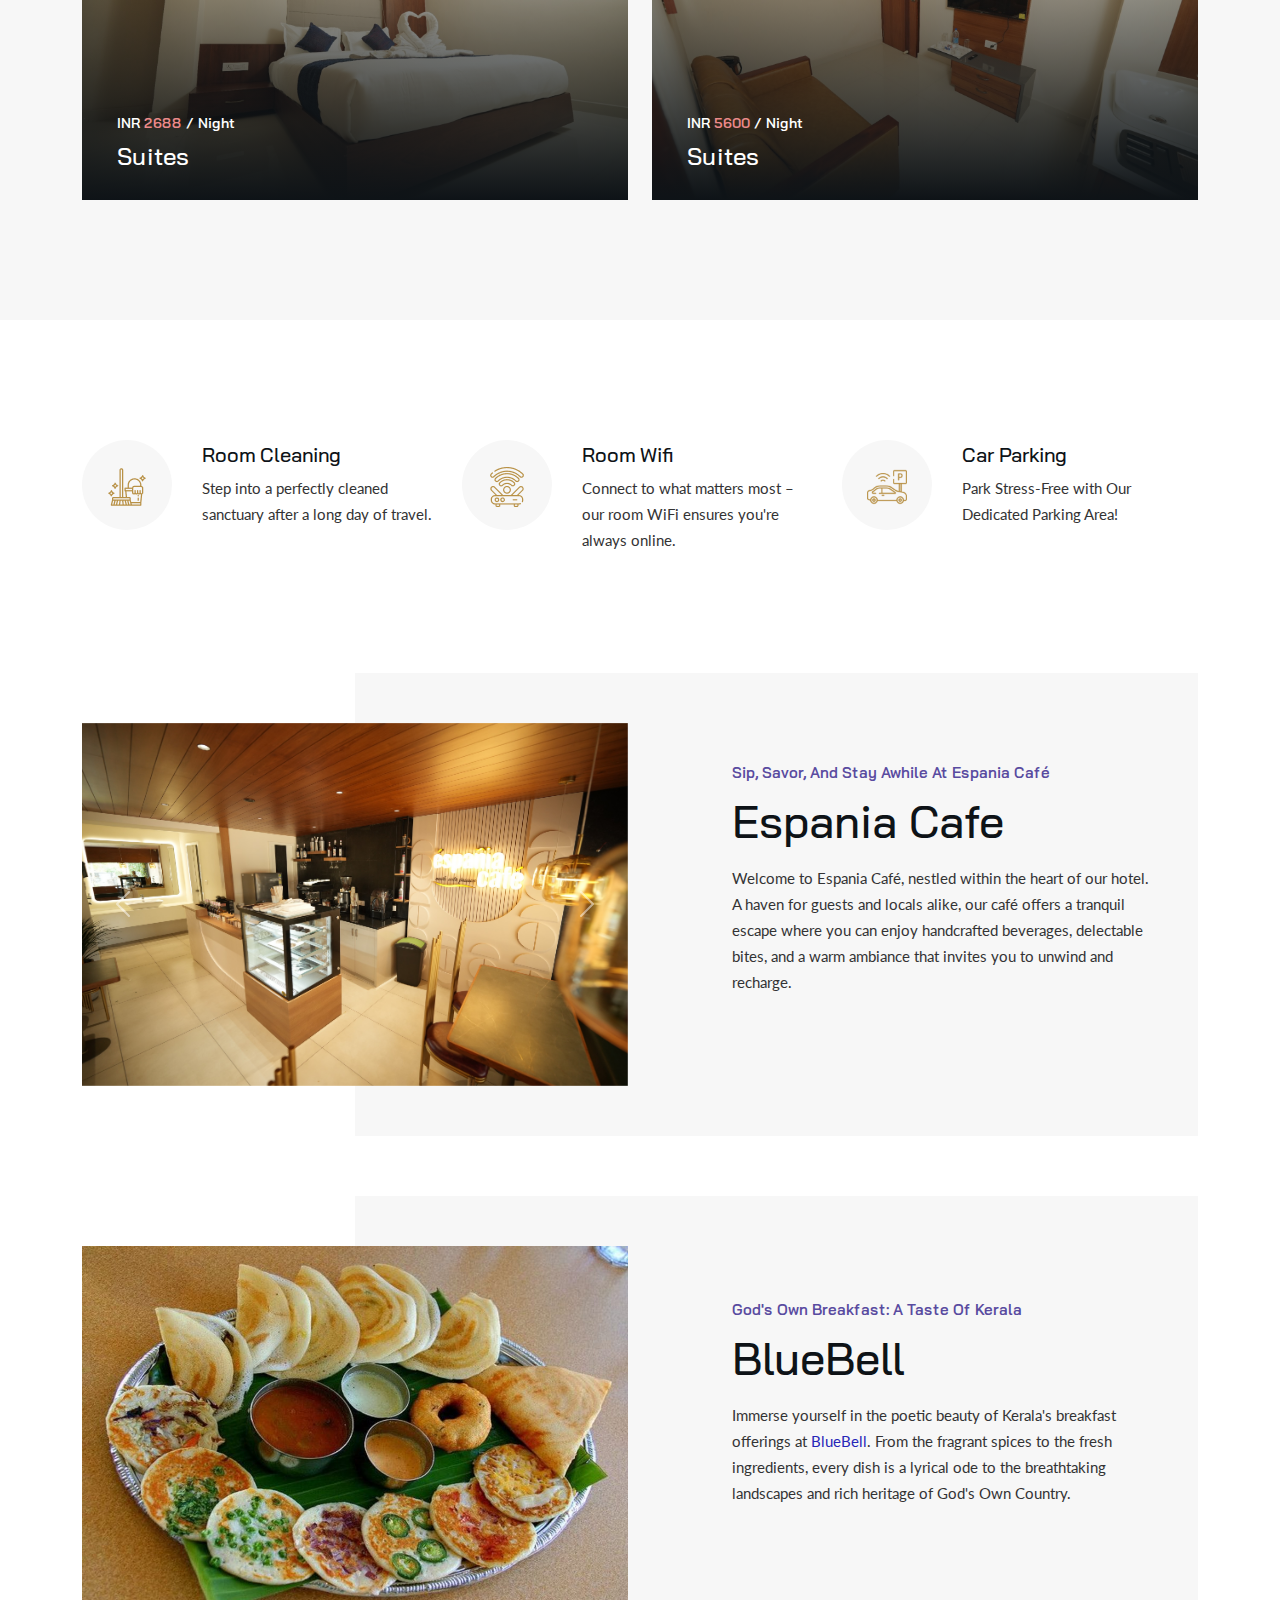
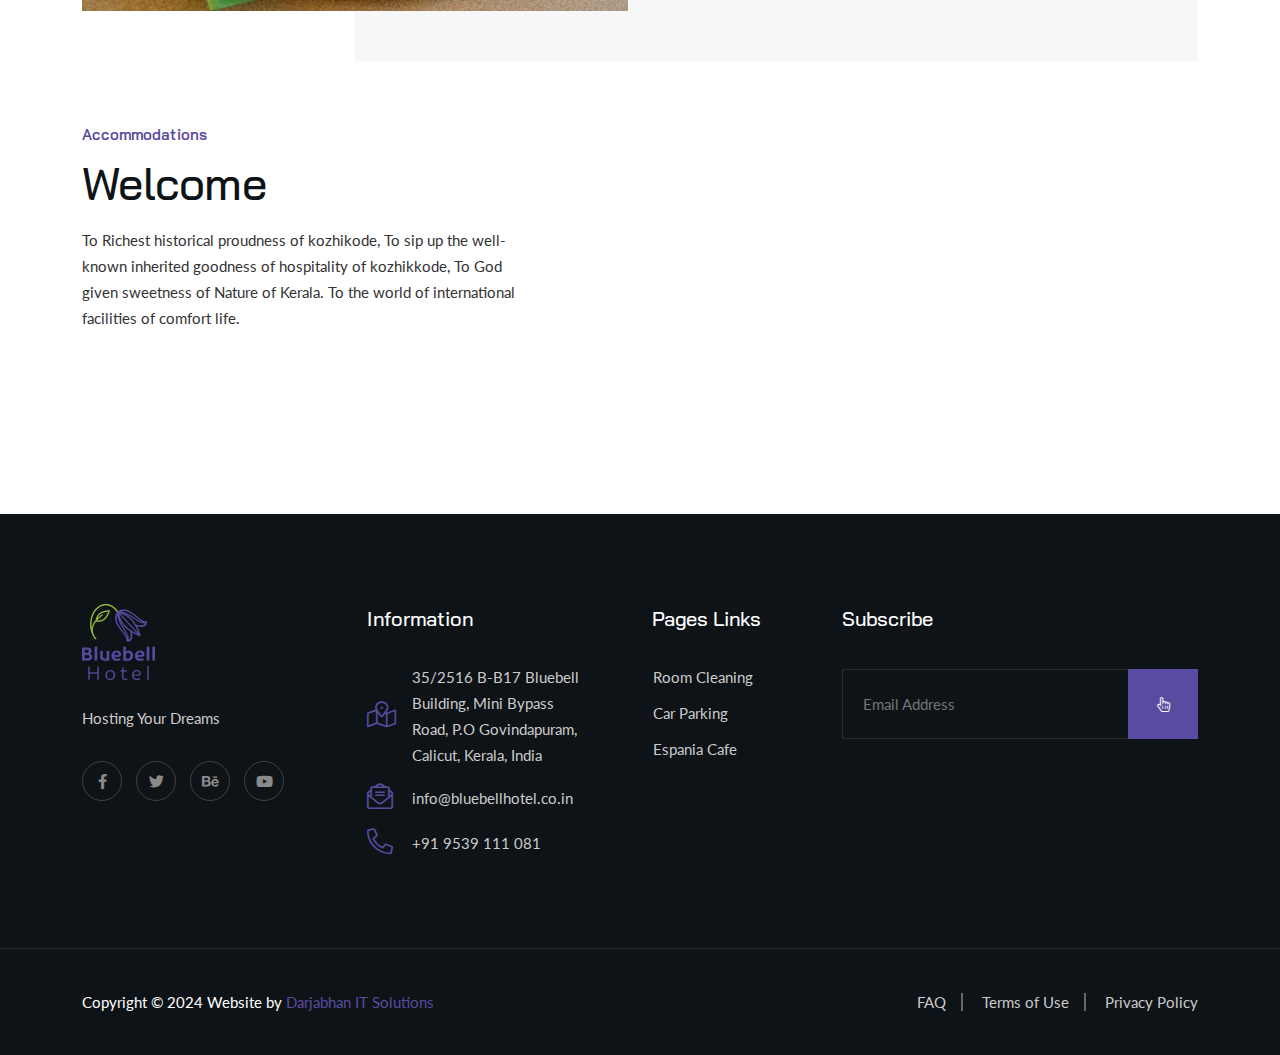
==== commit 58d1a95a: "car parking" ====
--- a/index.html
+++ b/index.html
@@ -315,11 +315,11 @@
 				<div class="col-xl-4 col-lg-4 col-md-6 col-sm-6">
 					<div class="services__area-item">
 						<div class="services__area-item-icon">
-							<img src="assets/img/icon/location.png" alt="">
+							<img src="assets/img/icon/car-parking.png" alt="">
 						</div>
 						<div class="services__area-item-content">
-							<h5><a href="#">Pickup & Drop</a></h5>
-							<p>Sit back, relax, and leave the driving to us – from start to finish.</p>
+							<h5><a href="#">Car Parking</a></h5>
+							<p>Park Stress-Free with Our Dedicated Parking Area!</p>
 						</div>
 					</div>
 				</div>
--- a/assets/sass/style.css
+++ b/assets/sass/style.css
@@ -8104,31 +8104,3 @@
 
 
 
-/* .feature-sliding img {
-  position: absolute;
-  top: 0;
-  left: 0;
-  width: 50%;
-  height: 100%;
-  opacity: 0;
-  transition: opacity 1s ease-in-out;
-}
-
-.feature-sliding img.active {
-  opacity: 1;
-  z-index: 1;
-}
-
-
-@media (max-width: 576px) {
- 
-    .feature-sliding img {
-        width: 100%; /* Set width to 100% of container */
-        height: 100%; /* Allow height to adjust proportionally */
-        opacity: 0;
-        transition: opacity 1s ease-in-out;
-        z-index: 1;
-    }
-    
-} */
-
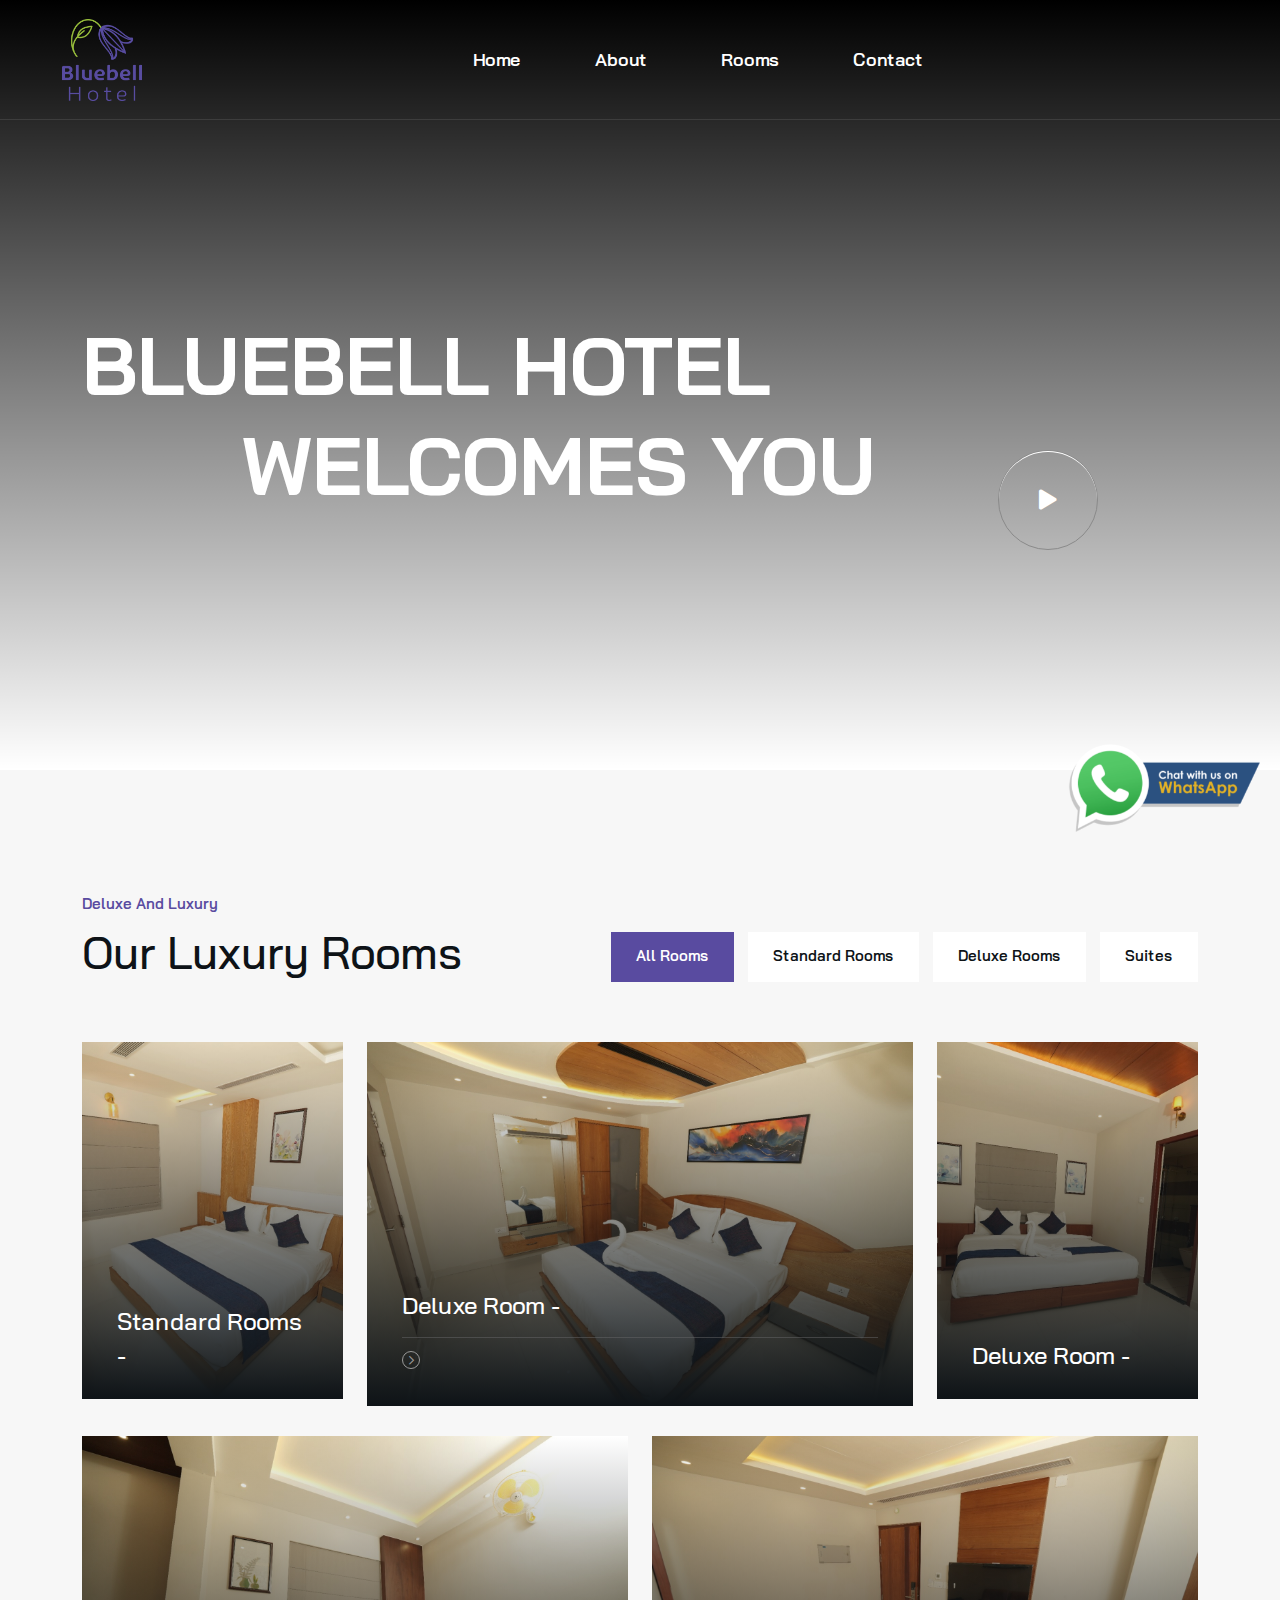
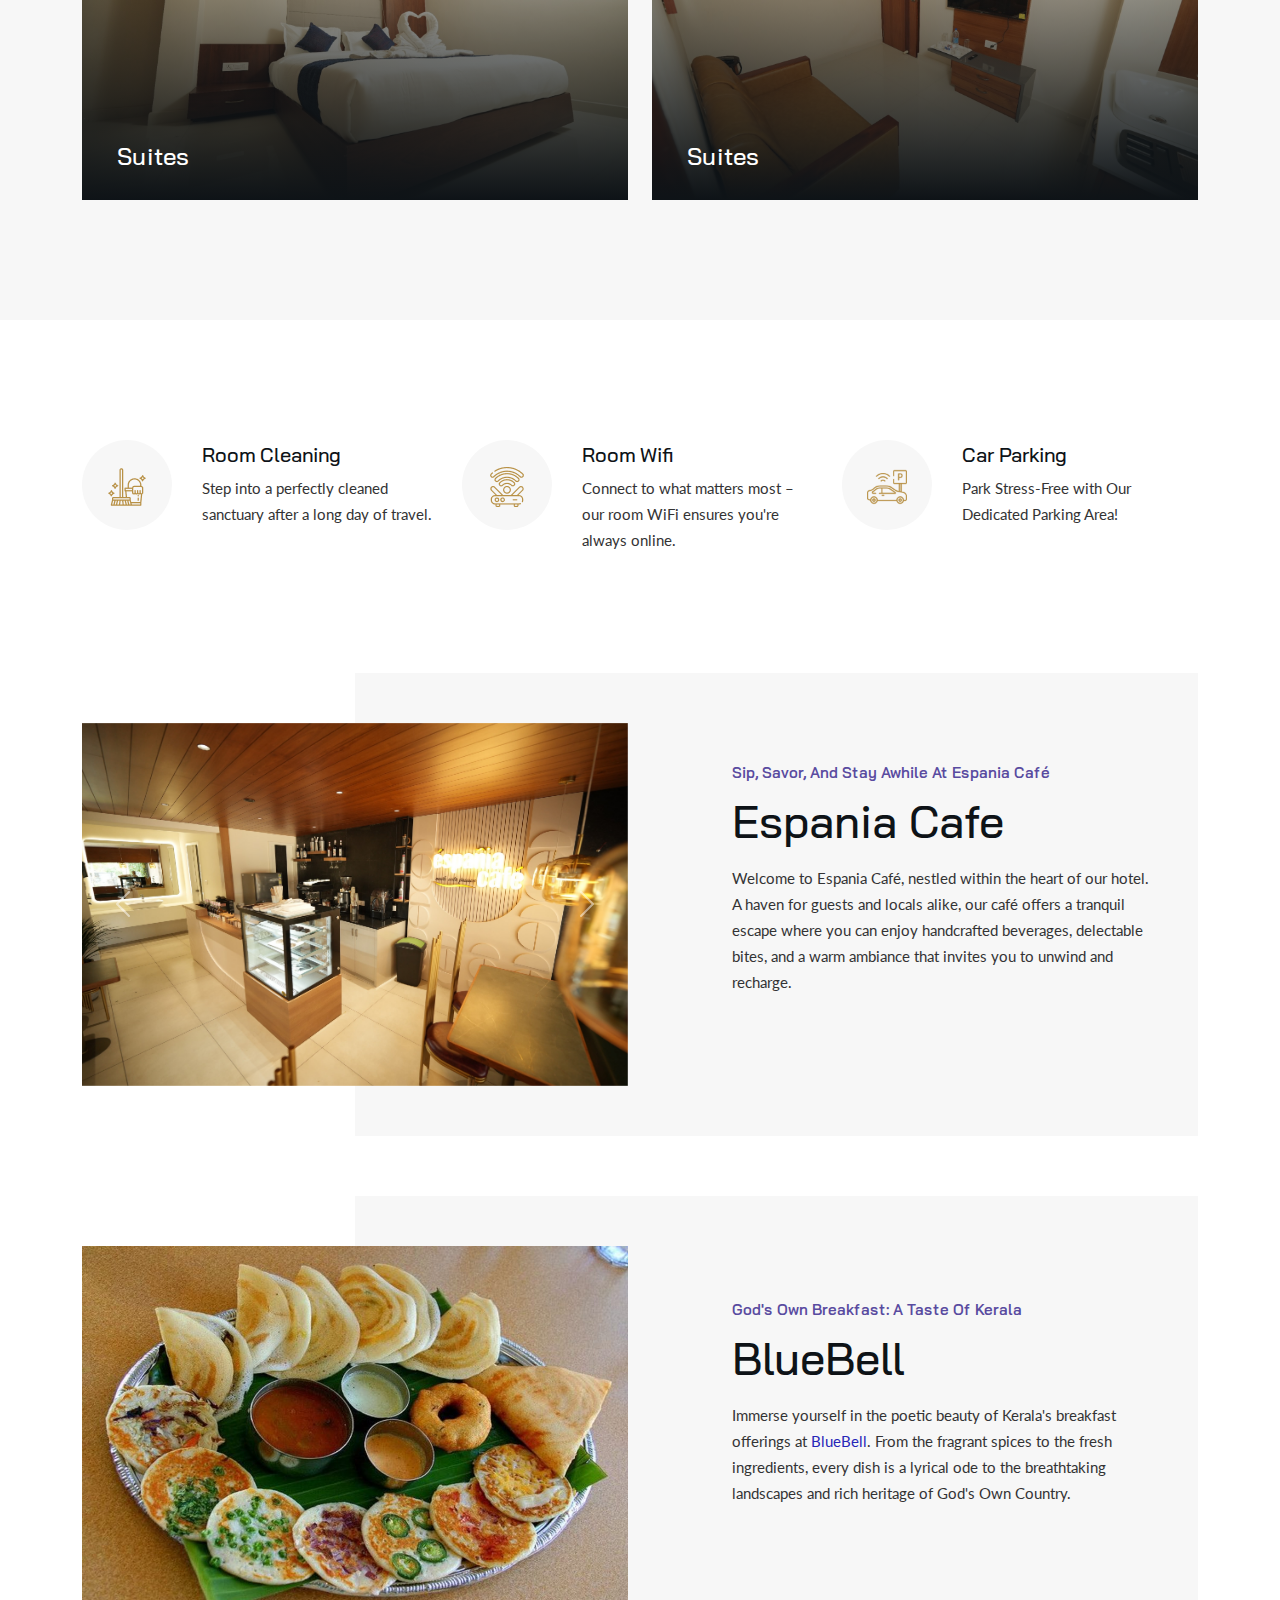
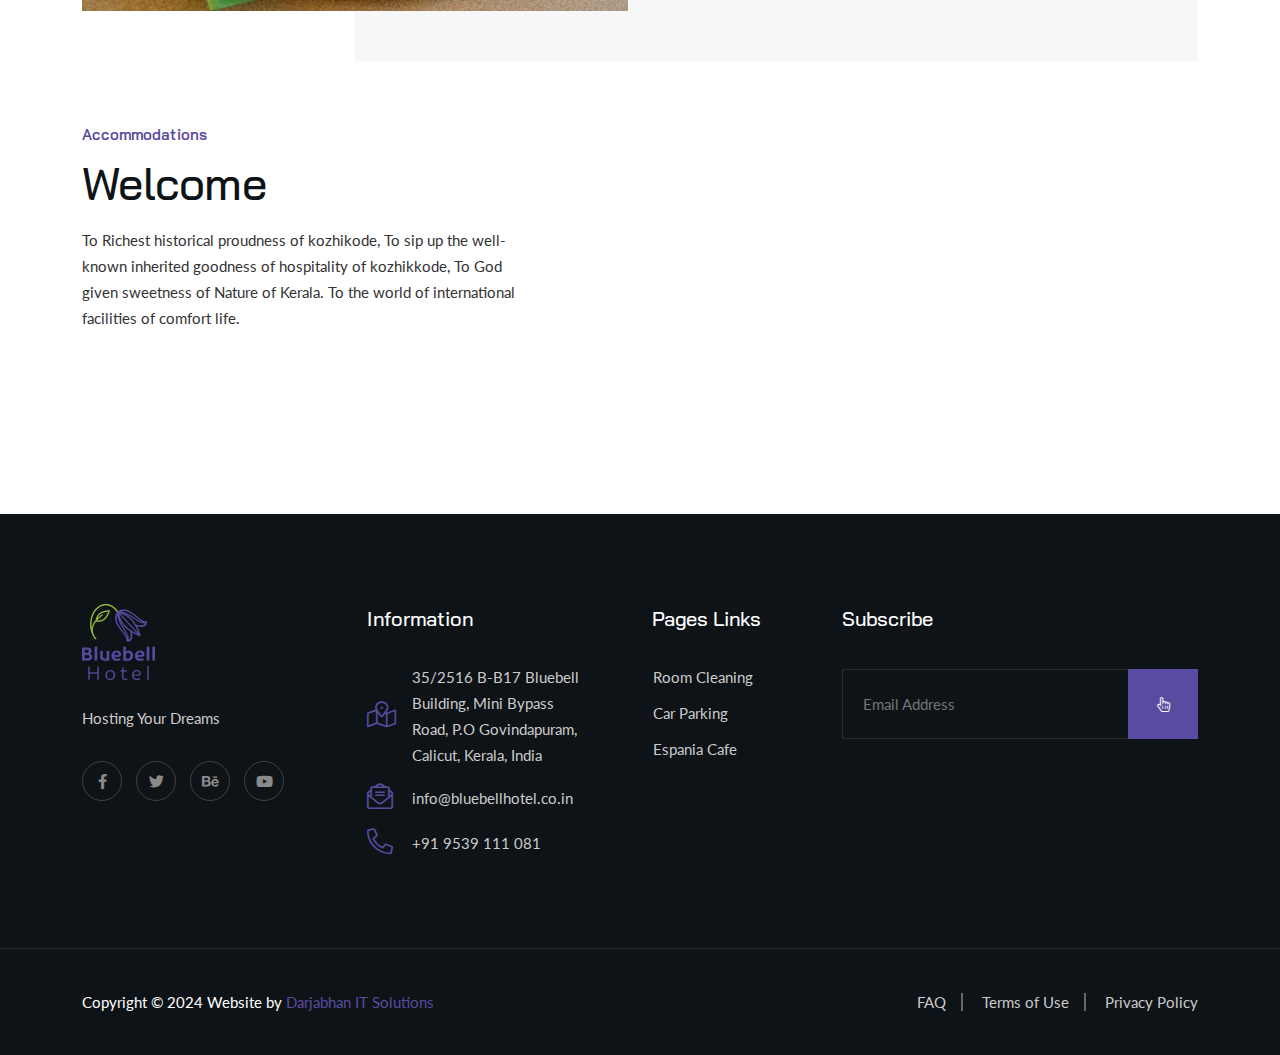
==== commit 02eab971: "changed images" ====
--- a/index.html
+++ b/index.html
@@ -158,10 +158,11 @@
 			</div> -->
 		</div>
 		<div class="sliding-background">
-			<img src="assets/BlueBellImage/BluebellPhotos.jpg" alt="Slide 1">
-			<img src="assets/BlueBellImage/BluebellPhotos-2.jpg" alt="Slide 2">
-			<img src="assets/BlueBellImage/BluebellPhotos-5.jpg" alt="Slide 3">
-			<img src="assets/BlueBellImage/BluebellPhotos-7.jpg" alt="Slide 4">
+			<img src="assets/BlueBellImage/skyview2-min.jpeg" alt="Slide 2">
+			<img src="assets/BlueBellImage/BluebellPhotos-2-min.jpg" alt="Slide 3">
+			<img src="assets/BlueBellImage/BluebellPhotos-7-min.jpg" alt="Slide 4">
+			<img src="assets/BlueBellImage/BluebellPhotos-4-min.jpg" alt="Slide 1">
+
 			<!-- Add more images as needed -->
 		</div>
 	</div>
@@ -195,10 +196,9 @@
 							<img class="img__full" src="assets/BlueBellImage/Rooms/StdRoom/stdroom2.jpeg" alt="">
 						</div>
 						<div class="deluxe__area-item-content">
-							<h6><a href="#">INR <span> 2016</span> / Night</a></h6>
+							<h6><a href="#"> <span> </span> </a></h6>
 							<h4><a href="room-details.html">Standard Rooms - <span></span></a></h4>
 							<a class="simple-btn" href="contact.html"><i class="far fa-chevron-right"></i>
-								Single occupancy
 							</a>
 						</div>
 					</div>
@@ -210,10 +210,9 @@
 								height="50%" alt="">
 						</div>
 						<div class="deluxe__area-item-content">
-							<h6><a href="#">INR <span>2464</span> / Night</a></h6>
+							<!-- <h6><a href="#">INR <span>2464</span> / Night</a></h6> -->
 							<h4><a href="room-details.html">Deluxe Room -</a></h4>
 							<a class="simple-btn" href="contact.html"><i class="far fa-chevron-right"></i>
-								Deluxe Single Occupancy
 							</a>
 						</div>
 					</div>
@@ -224,10 +223,9 @@
 							<img class="img__full" src="assets/BlueBellImage/Rooms/DeluxeRoom/delux1.jpeg" alt="">
 						</div>
 						<div class="deluxe__area-item-content">
-							<h6><a href="#">INR <span>3360</span> / Night</a></h6>
+							<!-- <h6><a href="#">INR <span>3360</span> / Night</a></h6> -->
 							<h4><a href="room-details.html">Deluxe Room -</a></h4>
 							<a class="simple-btn" href="contact.html"><i class="far fa-chevron-right"></i>
-								Deluxe Double Occupancy
 							</a>
 						</div>
 					</div>
@@ -238,10 +236,9 @@
 							<img class="img__full" src="assets/BlueBellImage/Rooms/Suit/suit2.jpeg" alt="">
 						</div>
 						<div class="deluxe__area-item-content">
-							<h6><a href="#">INR <span>2688</span> / Night</a></h6>
+							<!-- <h6><a href="#">INR <span>2688</span> / Night</a></h6> -->
 							<h4><a href="room-details.html">Suites</a></h4>
 							<a class="simple-btn" href="contact.html"><i class="far fa-chevron-right"></i>
-								Suite Single Room (Double Occupancy)
 							</a>
 						</div>
 					</div>
@@ -252,10 +249,9 @@
 							<img class="img__full" src="assets/BlueBellImage/Rooms/Suit/suit4.jpeg" alt="">
 						</div>
 						<div class="deluxe__area-item-content">
-							<h6><a href="#">INR <span>5600</span> / Night</a></h6>
+							<!-- <h6><a href="#">INR <span>5600</span> / Night</a></h6> -->
 							<h4><a href="room-details.html">Suites</a></h4>
 							<a class="simple-btn" href="contact.html"><i class="far fa-chevron-right"></i>
-								Suite Double Room (4 Occupancy)
 							</a>
 						</div>
 					</div>
@@ -290,7 +286,7 @@
 	<div class="services__area section-padding">
 		<div class="container">
 			<div class="row">
-				<div class="col-xl-4 col-lg-4 col-md-6 col-sm-6 lg-mb-30">
+				<div class="col-xl-4 col-lg-4 col-md-6 col-sm-3 lg-mb-30">
 					<div class="services__area-item">
 						<div class="services__area-item-icon">
 							<img src="assets/img/icon/cleaning.png" alt="">
@@ -336,13 +332,13 @@
 						<div id="carouselExampleControls" class="carousel slide" data-bs-ride="carousel">
 							<div class="carousel-inner">
 							  <div class="carousel-item active">
-								<img src="assets/BlueBellImage/espaniacafe2.jpeg" class="d-block w-100" alt="...">
+								<img src="assets/BlueBellImage/espaniacafe2-min.jpeg" class="d-block w-100" alt="...">
 							  </div>
 							  <div class="carousel-item">
-								<img src="assets/BlueBellImage/espania.JPG" class="d-block w-100" alt="...">
+								<img src="assets/BlueBellImage/espania-min.JPG" class="d-block w-100" alt="...">
 							  </div>
 							  <div class="carousel-item">
-								<img src="assets/BlueBellImage/esp.JPG" class="d-block w-100" alt="...">
+								<img src="assets/BlueBellImage/esp-min.JPG" class="d-block w-100" alt="...">
 							  </div>
 							</div>
 							<button class="carousel-control-prev" type="button" data-bs-target="#carouselExampleControls" data-bs-slide="prev">
--- a/assets/sass/style.css
+++ b/assets/sass/style.css
@@ -8023,6 +8023,9 @@
 }
 /*# sourceMappingURL=style.css.map */
 
+/*====================================================
+ whatsapp images 
+ =================================================== */
 
 .whatsapp-btn {
   position: fixed;
@@ -8040,6 +8043,11 @@
   width: 30%; /* Adjust width as needed */
 }
 
+@media (max-width: 576px) {
+  .whatsapp-btn img {
+    width: 40%; /* Adjust the width for smaller screens */
+  }
+}
 
 /*====================================================
  home page sliding backround 
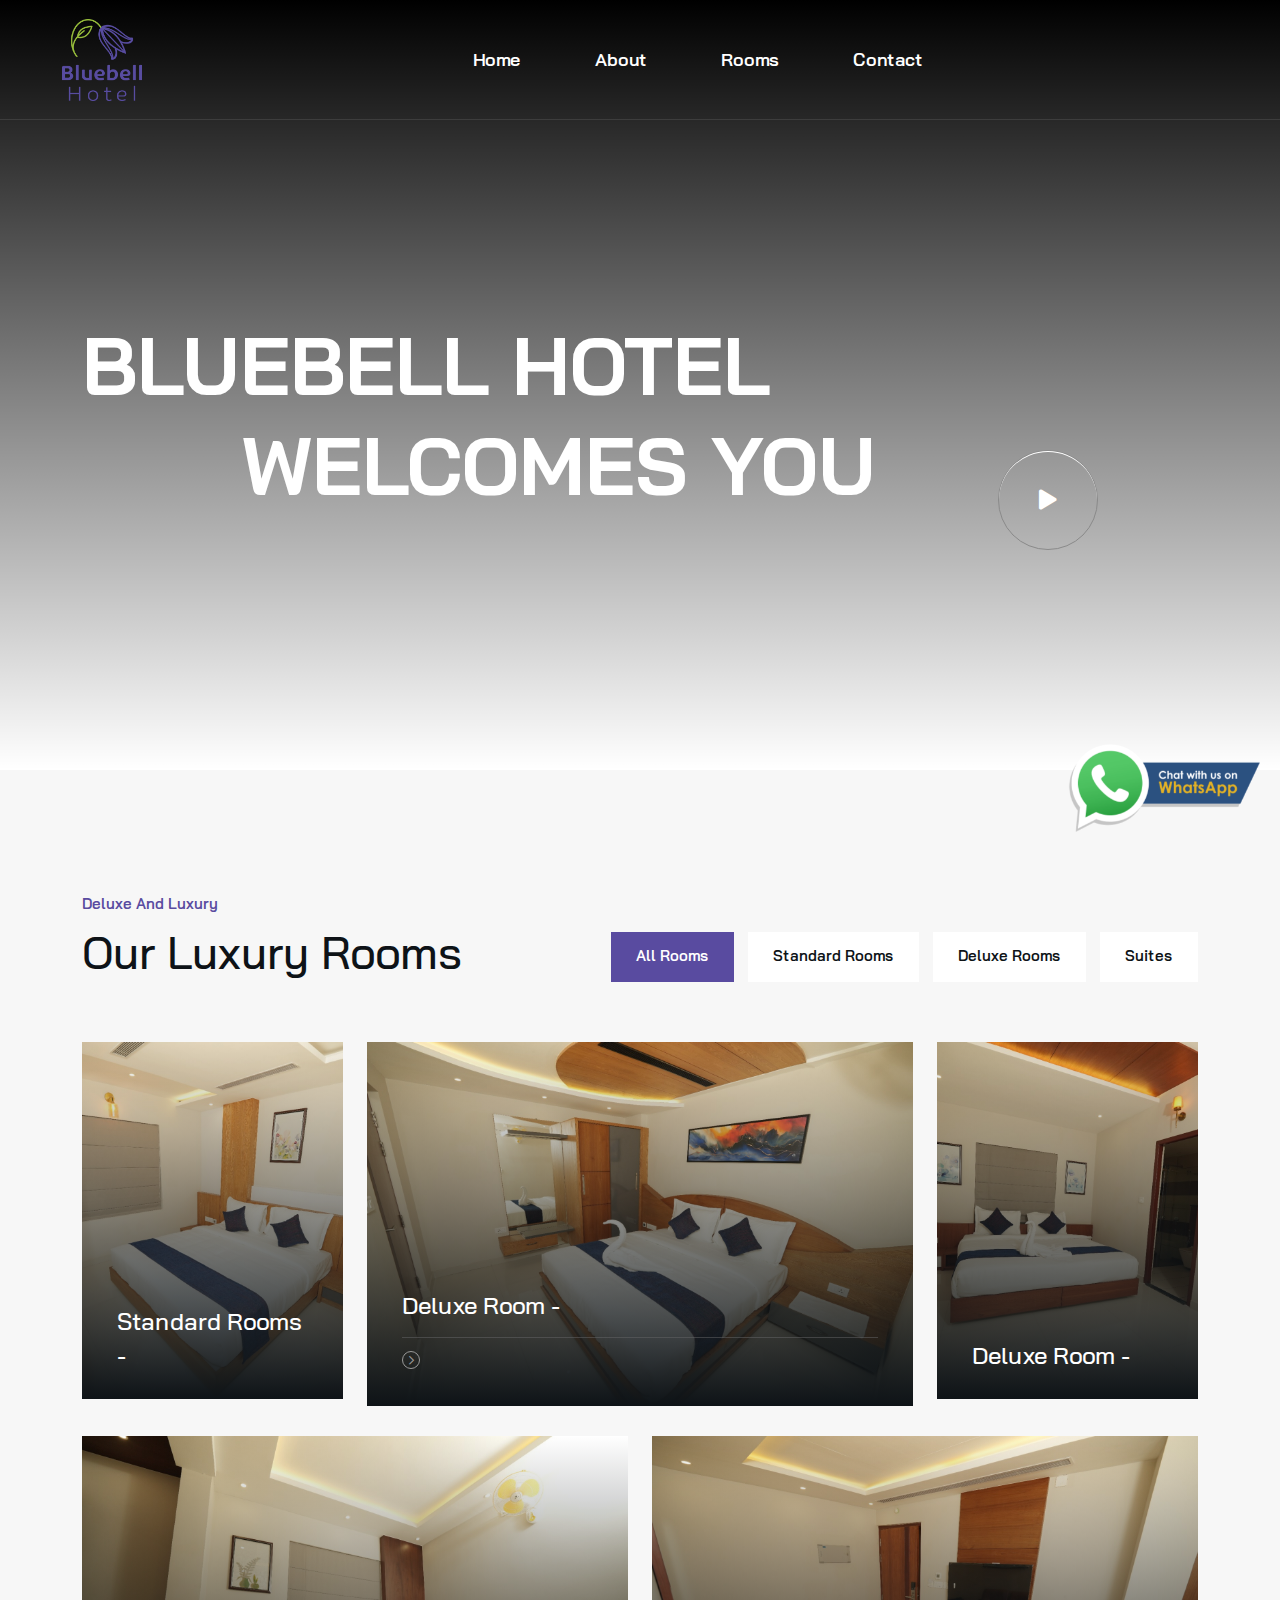
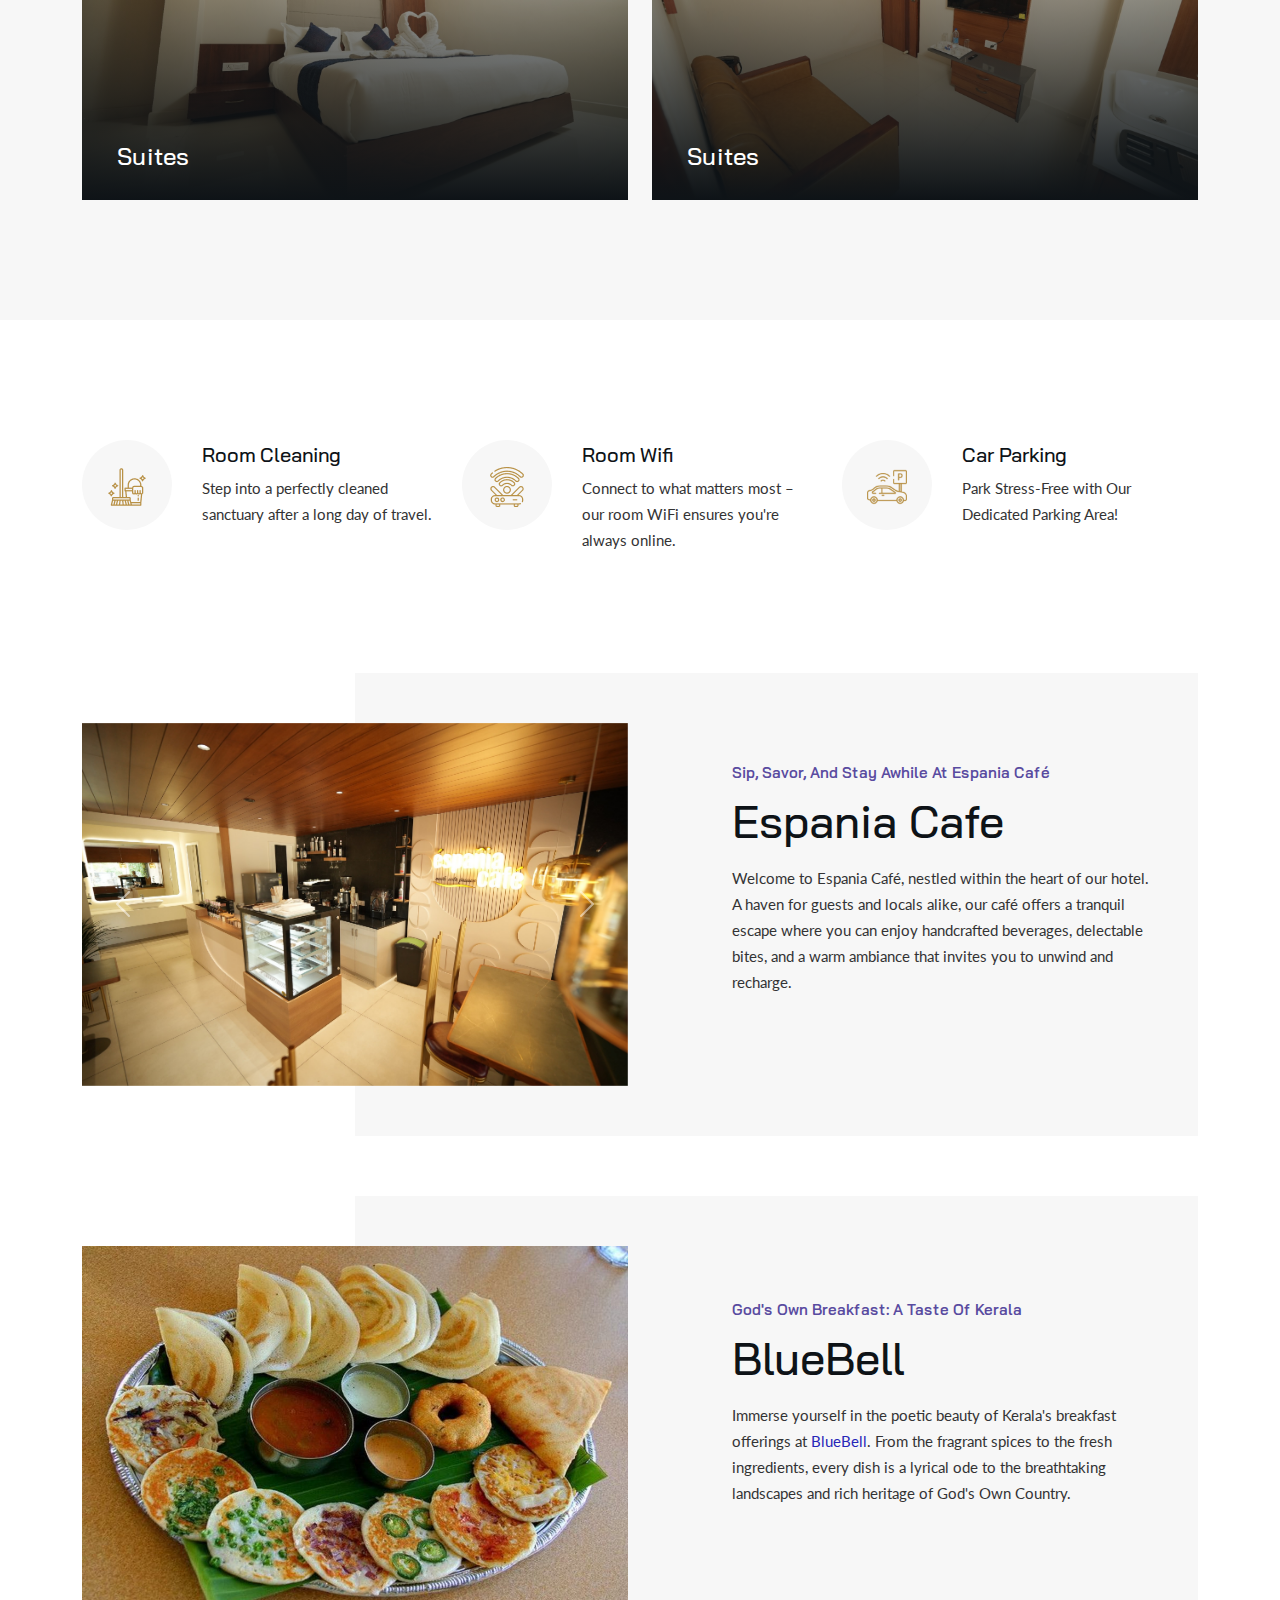
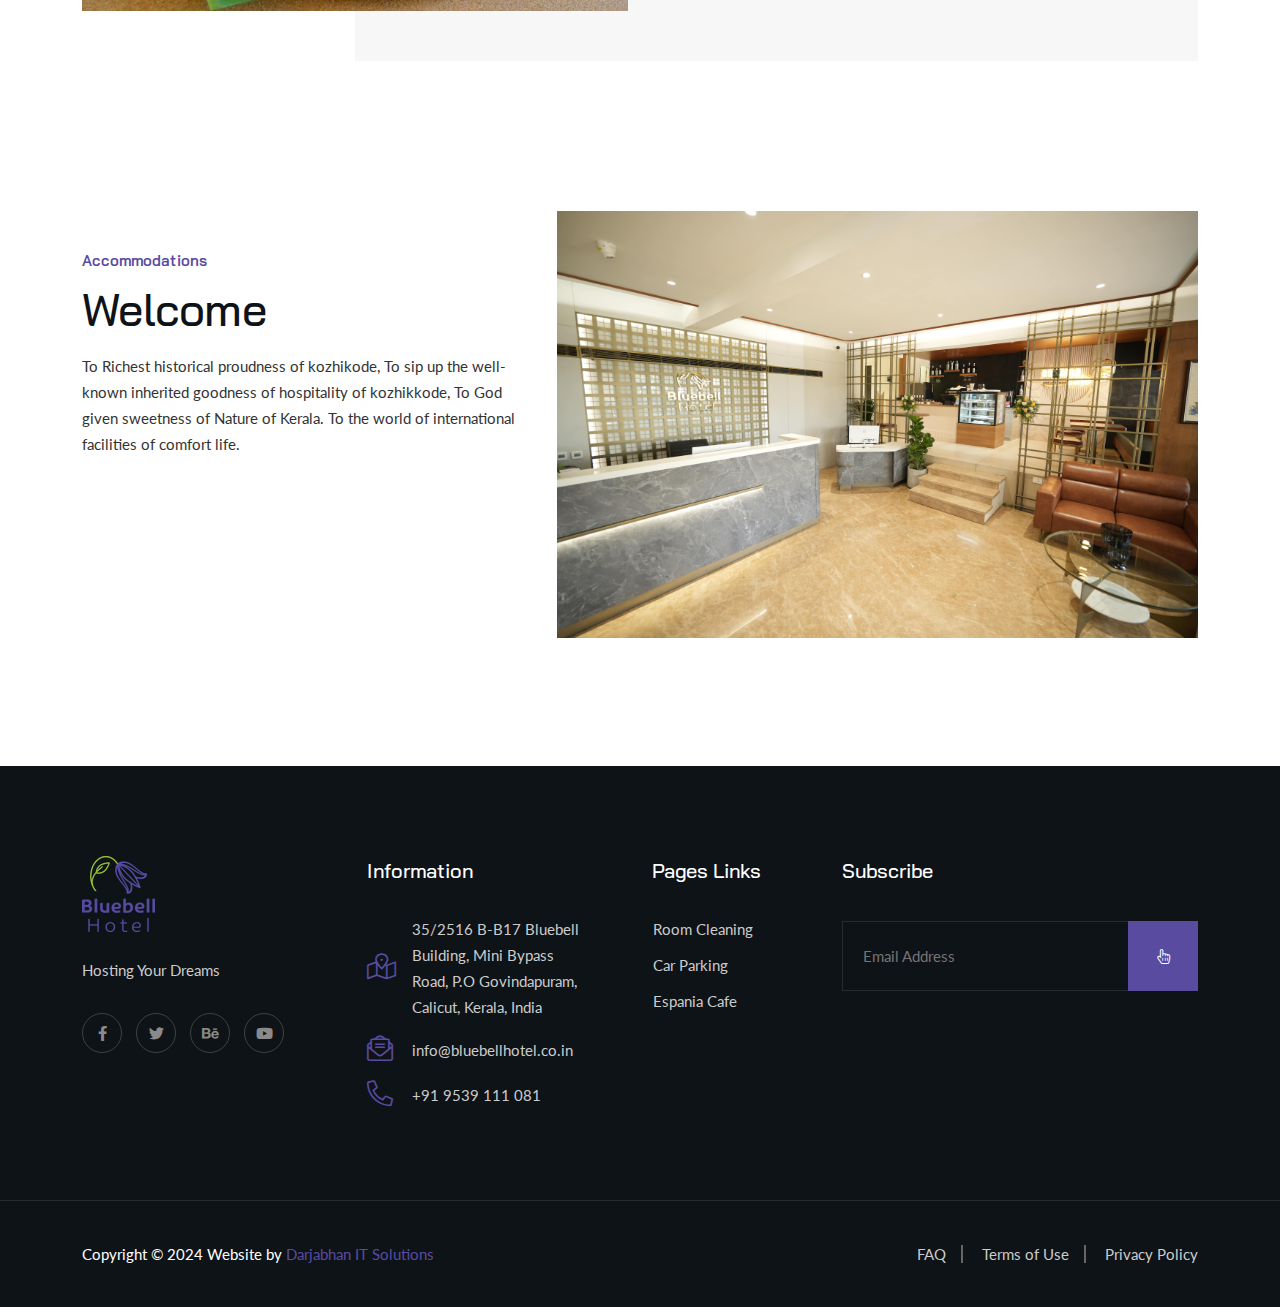
==== commit dae700ad: "ss" ====
--- a/index.html
+++ b/index.html
@@ -158,10 +158,12 @@
 			</div> -->
 		</div>
 		<div class="sliding-background">
-			<img src="assets/BlueBellImage/skyview2-min.jpeg" alt="Slide 2">
-			<img src="assets/BlueBellImage/BluebellPhotos-2-min.jpg" alt="Slide 3">
-			<img src="assets/BlueBellImage/BluebellPhotos-7-min.jpg" alt="Slide 4">
-			<img src="assets/BlueBellImage/BluebellPhotos-4-min.jpg" alt="Slide 1">
+			<!-- <img src="assets/BlueBellImage/skyview2-min.jpeg" alt="Slide 2"> -->
+			<img src="assets/BlueBellImage/BluebellPhotos-2-min.jpg" alt="Slide 1">
+			<img src="assets/BlueBellImage/BluebellPhotos-7-min.jpg" alt="Slide 2">
+			<img src="assets/BlueBellImage/BluebellPhotos-5-min.jpg" alt="Slide 3">
+			<img src="assets/BlueBellImage/BluebellPhotos-3-min.jpg" alt="Slide 4">
+			<!-- <img src="assets/BlueBellImage/BluebellPhotos-4-min.jpg" alt="Slide 1"> -->
 
 			<!-- Add more images as needed -->
 		</div>
@@ -448,7 +450,7 @@
 				<div class="col-xl-7 col-lg-6">
 					<div class="accommodations__area-right">
 						<div class="accommodations__area-right-image">
-							<img src="assets/BlueBellImage/FrontOffice.JPG" alt="">
+							<img src="assets/BlueBellImage/FrontOffice-min.JPG" alt="">
 							<!-- <div class="accommodations__area-right-image-two">
 								<img src="assets/BlueBellImage/esp.JPG" width="450px" alt="">
 							</div> -->
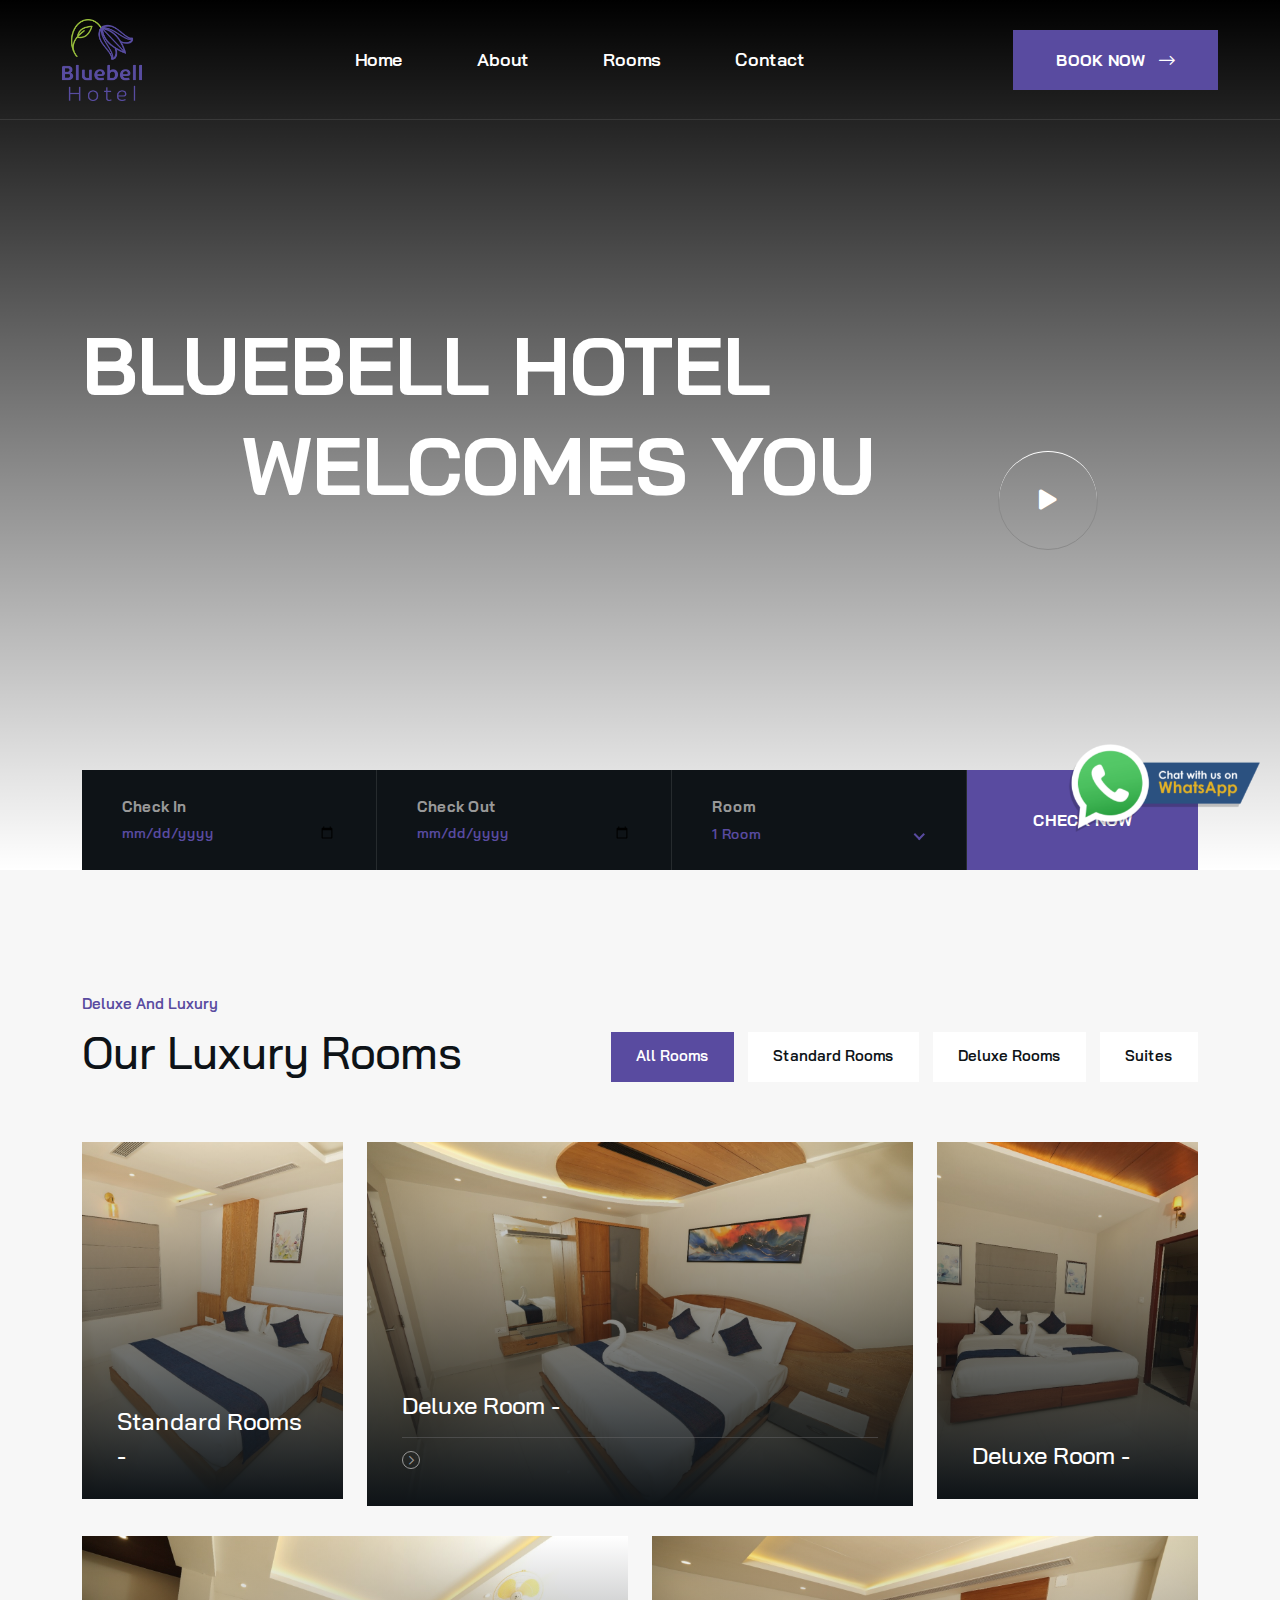
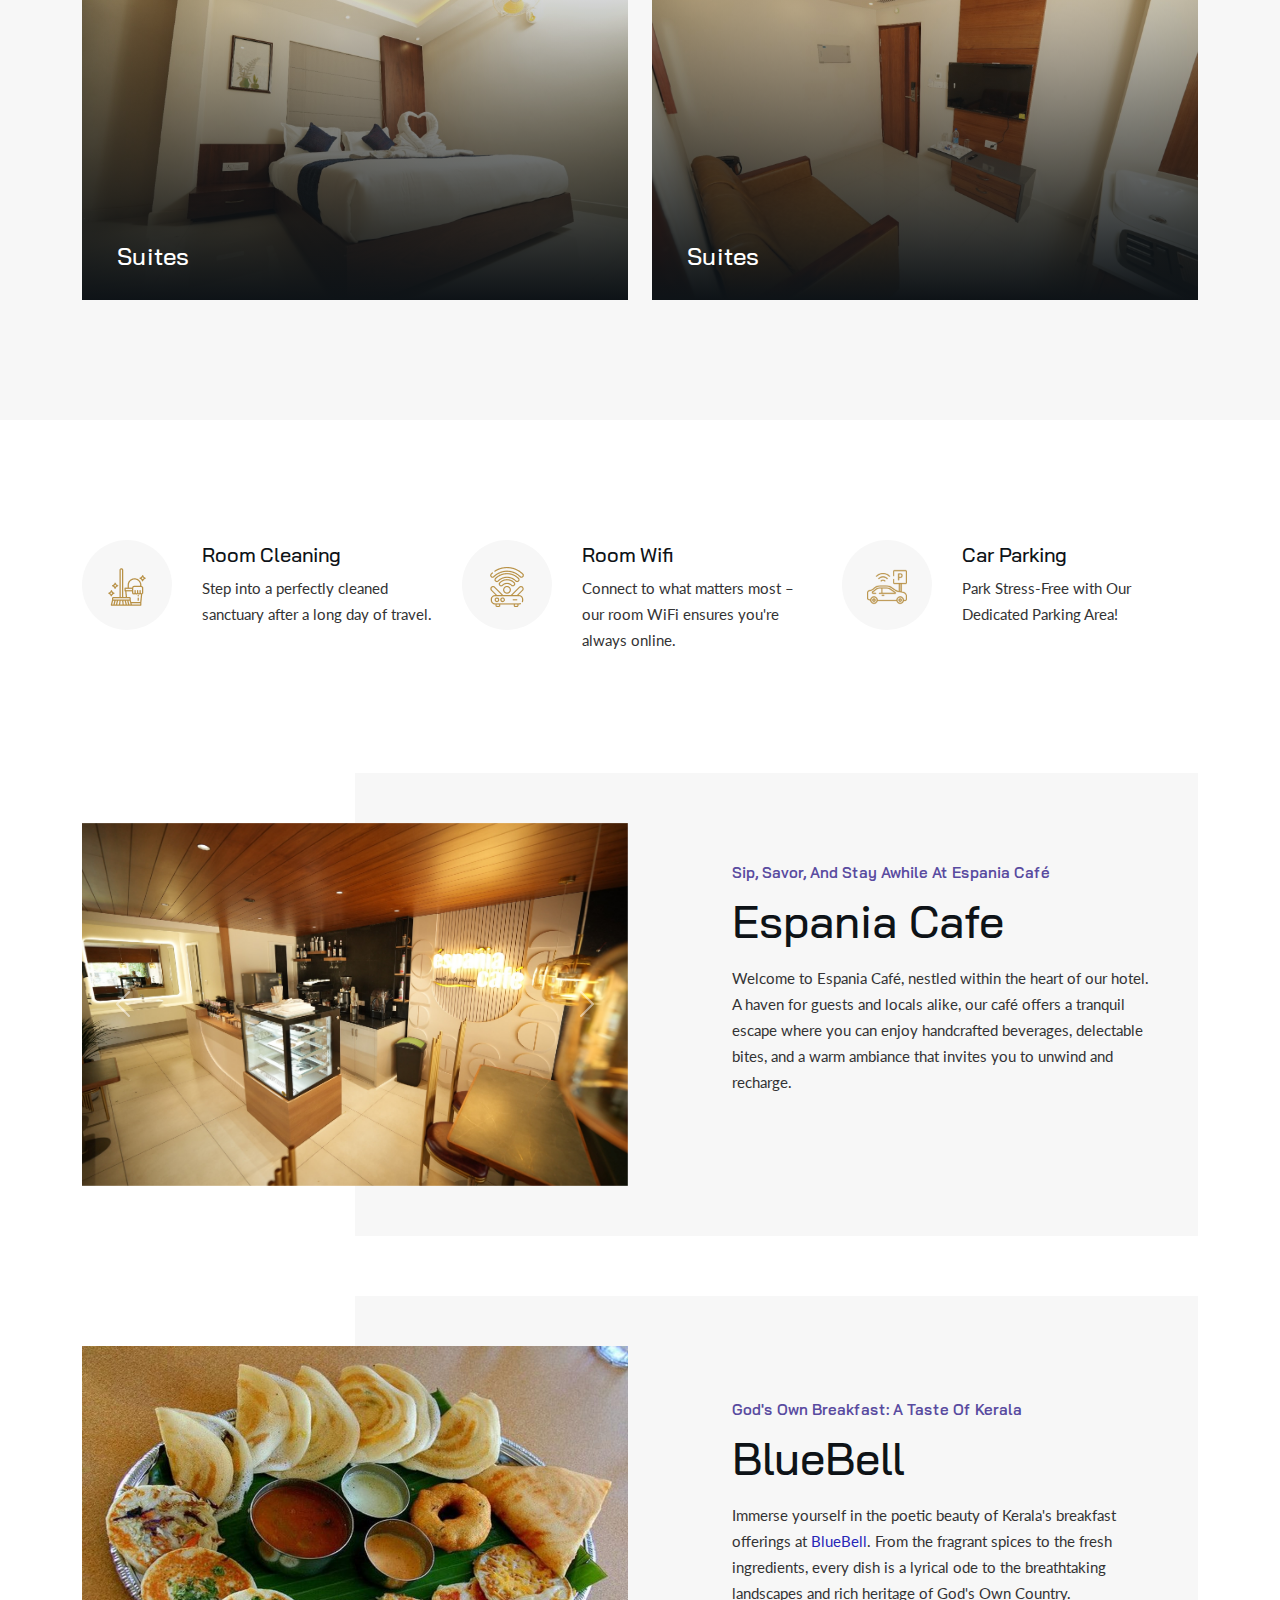
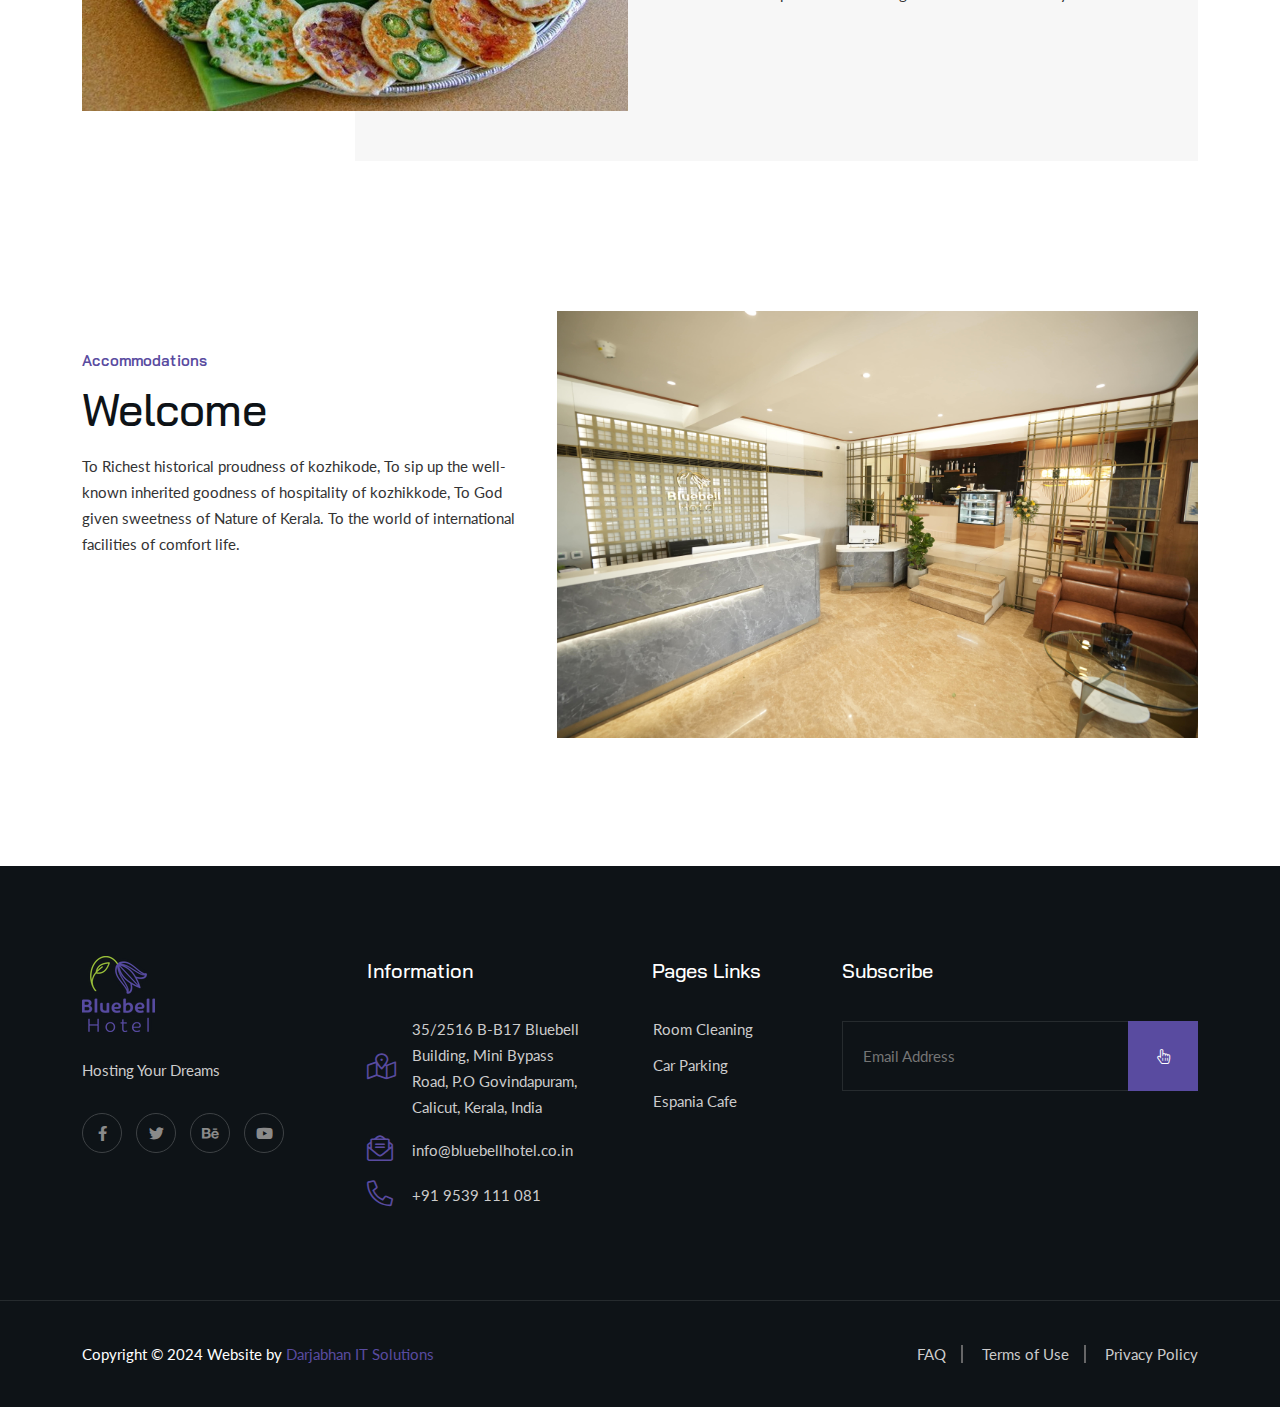
==== commit 198a2138: "payment" ====
--- a/index.html
+++ b/index.html
@@ -102,9 +102,9 @@
 						</div>
 					</div>
 					<div class="header__area-menubar-right-box">
-						<!-- <div class="header__area-menubar-right-box-btn">
+						<div class="header__area-menubar-right-box-btn">
 							<a class="theme-btn" href="contact.html">Book Now<i class="fal fa-long-arrow-right"></i></a>
-						</div> -->
+						</div>
 					</div>
 				</div>
 			</div>
@@ -129,8 +129,8 @@
 					</div>
 				</div>
 			</div>
-			<!-- <div class="row">
-				<form action="#">
+			<div class="row">
+				<form action="/coming-soon.html">
 					<div class="check__area">
 						<div class="check__area-item">						
 							<p>Check In<input id="date" type="date"></p>								
@@ -155,7 +155,7 @@
 						</div>
 					</div>
 				</form>
-			</div> -->
+			</div>
 		</div>
 		<div class="sliding-background">
 			<!-- <img src="assets/BlueBellImage/skyview2-min.jpeg" alt="Slide 2"> -->
